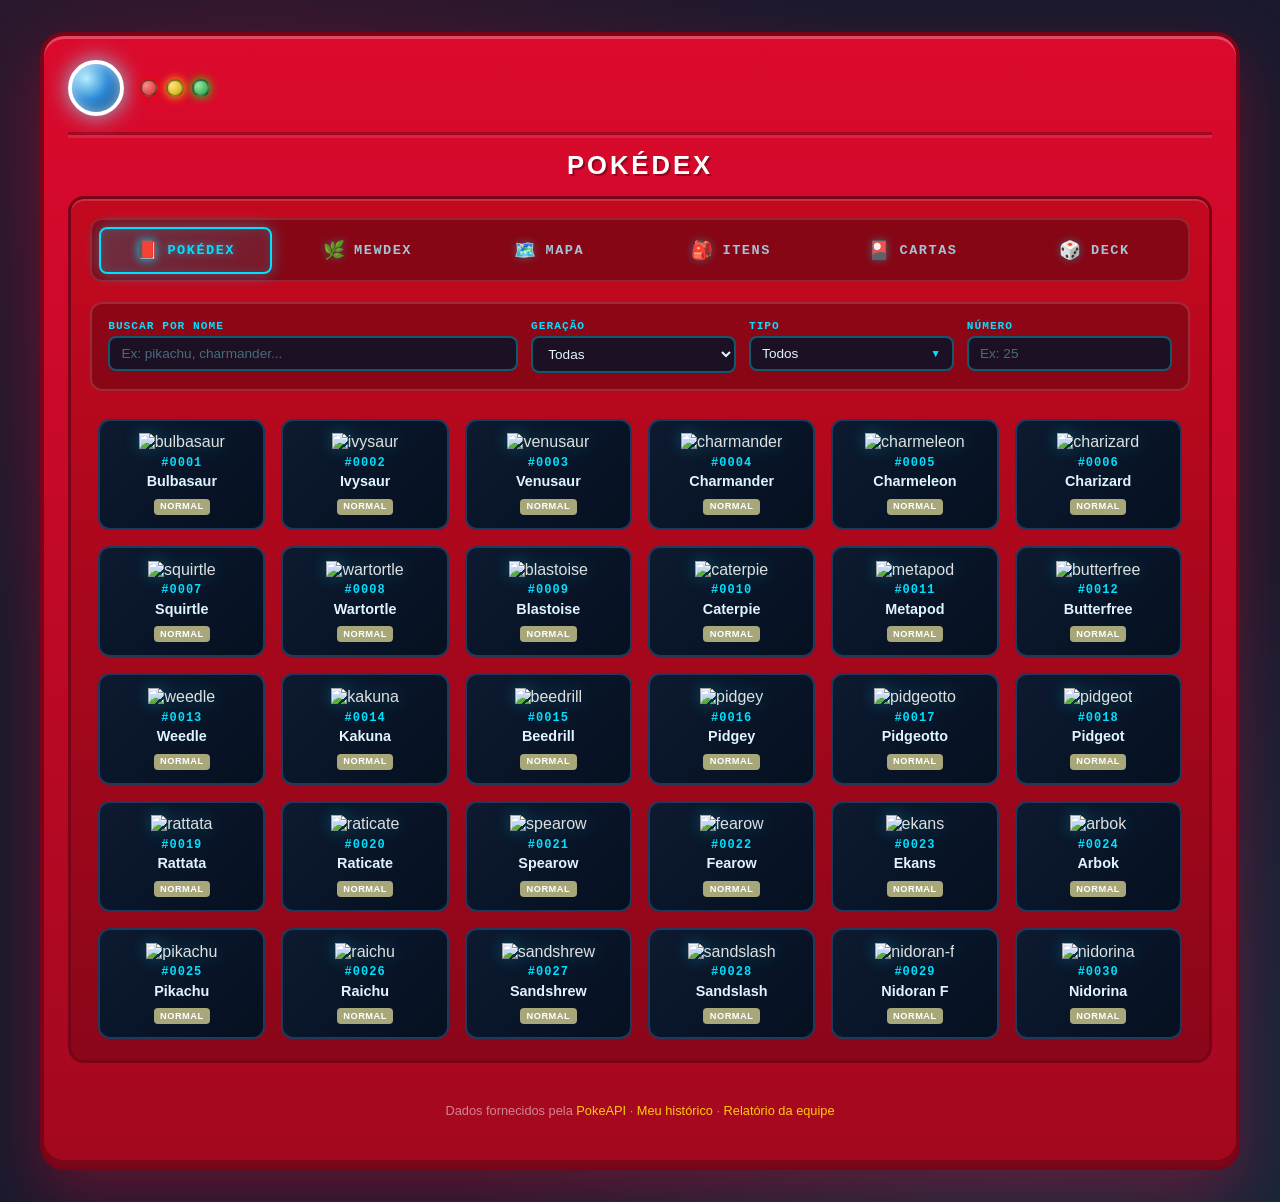
==== Site/index.html @ c0387835 "feat: integra backend e frontend do Projeto MEW - adiciona API para espécies, participantes e quizze" ====
<!DOCTYPE html>
<html lang="pt-BR">
<head>
  <meta charset="UTF-8">
  <meta name="viewport" content="width=device-width, initial-scale=1.0">
  <title>Pokédex — Todas as Gerações</title>
  <link rel="stylesheet" href="style.css">
</head>
<body>
  <div class="pokedex-frame">
    <div class="pokedex-top">
      <div class="light-big"></div>
      <div class="lights-small">
        <span class="light-small red"></span>
        <span class="light-small yellow"></span>
        <span class="light-small green"></span>
      </div>
    </div>

    <h1 class="pokedex-title">Pokédex</h1>

    <div class="pokedex-main">
      <div class="abas">
        <button class="aba ativa" data-aba="pokedex">
          <span class="aba-icone">📕</span>
          <span>Pokédex</span>
        </button>
        <button class="aba" data-aba="mewdex">
          <span class="aba-icone">🌿</span>
          <span>Mewdex</span>
        </button>
        <button class="aba" data-aba="mapa">
          <span class="aba-icone">🗺️</span>
          <span>Mapa</span>
        </button>
        <button class="aba" data-aba="itens">
          <span class="aba-icone">🎒</span>
          <span>Itens</span>
        </button>
        <button class="aba" data-aba="cartas">
          <span class="aba-icone">🎴</span>
          <span>Cartas</span>
        </button>
        <button class="aba" data-aba="deck">
          <span class="aba-icone">🎲</span>
          <span>Deck</span>
        </button>
      </div>

      <div class="painel ativo" id="painel-pokedex">
        <div class="filtros-container">
          <div class="filtro-grupo">
            <label>Buscar por nome</label>
            <input type="text" id="filtro-busca" placeholder="Ex: pikachu, charmander...">
          </div>
          <div class="filtro-grupo">
            <label>Geração</label>
            <select id="filtro-geracao">
              <option value="">Todas</option>
            </select>
          </div>
          <div class="filtro-grupo">
            <label>Tipo</label>
            <select id="filtro-tipo">
              <option value="">Todos</option>
            </select>
          </div>
          <div class="filtro-grupo">
            <label>Número</label>
            <input type="number" id="filtro-numero" placeholder="Ex: 25" min="1" max="1025">
          </div>
        </div>

        <div id="loading" class="loading">Carregando Pokémon...</div>
        <div id="pokemon-grid" class="pokemon-grid"></div>
      </div>

      <div class="painel" id="painel-mewdex">
        <div class="filtros-container mewdex-filtros">
          <div class="filtro-grupo">
            <label>Buscar por nome</label>
            <input type="text" id="filtro-mewdex-busca" placeholder="Ex: tamanduá, jaguatirica, Trichechus...">
          </div>
          <div class="filtro-grupo">
            <label>Classe</label>
            <select id="filtro-mewdex-classe">
              <option value="">Todas</option>
            </select>
          </div>
          <div class="filtro-grupo">
            <label>Status</label>
            <select id="filtro-mewdex-status">
              <option value="">Todos</option>
            </select>
          </div>
          <div class="filtro-grupo">
            <label>Número</label>
            <input type="number" id="filtro-mewdex-numero" placeholder="Ex: 1" min="1">
          </div>
        </div>

        <div id="loading-mewdex" class="loading">Carregando fauna pernambucana...</div>
        <div id="mewdex-grid" class="mewdex-grid"></div>
      </div>

      <div class="painel" id="painel-mapa">
        <div class="mapa-mundi-wrap">
          <h2 class="mapa-mundi-titulo">▸ Mapa do Mundo Pokémon</h2>
          <p class="mapa-mundi-desc">
            Clique em uma região abaixo para ver o mapa ampliado e detalhado.
          </p>
          <div class="mapa-mundi-imagem">
            <img src="mapa-mundo.png" alt="Mapa do mundo Pokémon" class="mapa-mundi-img">
          </div>
        </div>

        <h2 class="regioes-titulo">▸ Regiões</h2>
        <div class="regioes-grid" id="regioes-grid"></div>
      </div>

      <div class="painel" id="painel-itens">
        <div class="filtros-container itens-filtros">
          <div class="filtro-grupo filtro-grupo-largo">
            <label>Buscar item</label>
            <input type="text" id="filtro-item-busca" placeholder="Ex: leftovers, choice band, oran berry...">
          </div>
          <div class="filtro-grupo">
            <label>Ordenar</label>
            <select id="filtro-item-ordem">
              <option value="az">A → Z</option>
              <option value="za">Z → A</option>
            </select>
          </div>
        </div>

        <div id="loading-itens" class="loading">Carregando itens...</div>
        <div id="itens-grid" class="itens-grid"></div>
      </div>

      <div class="painel" id="painel-cartas">
        <div class="filtros-container itens-filtros">
          <div class="filtro-grupo filtro-grupo-largo">
            <label>Buscar carta</label>
            <input type="text" id="filtro-carta-busca" placeholder="Ex: pikachu, charizard, mewtwo...">
          </div>
          <div class="filtro-grupo">
            <label>Filtrar</label>
            <select id="filtro-carta-raridade">
              <option value="todas">Todas as cartas</option>
              <option value="comuns">Apenas comuns</option>
              <option value="lendarias">Apenas lendárias</option>
            </select>
          </div>
        </div>

        <div id="loading-cartas" class="loading">Carregando cartas...</div>
        <div class="cartas-grid" id="cartas-grid"></div>
      </div>

      <div class="painel" id="painel-deck">
        <div class="deck-header">
          <div class="deck-header-titulo">
            <span class="deck-header-icone">🎲</span>
            <div>
              <h2>Construtor de Deck</h2>
              <p class="deck-header-sub">Monte uma equipe de 6 Pokémon para batalhas</p>
            </div>
          </div>
        </div>

        <div class="deck-controles">
          <button id="btn-sortear-deck" class="btn-sortear-deck" type="button">
            <span class="btn-icone">🎲</span>
            <span>Sortear Deck</span>
          </button>
          <button id="btn-limpar-deck" class="btn-limpar-deck" type="button">
            <span class="btn-icone">✕</span>
            <span>Limpar</span>
          </button>
          <button id="btn-rolar-dado" class="btn-rolar-dado" type="button" title="Rolar dados d6">
            <span class="btn-icone">🎲</span>
            <span>Rolar Dado</span>
          </button>

          <div class="filtro-grupo deck-filtro-grupo">
            <label>Geração</label>
            <select id="deck-geracao">
              <option value="">Todas as gerações</option>
            </select>
          </div>

          <div class="deck-controles-info">
            <span class="deck-controles-regra">
              ✓ Só formas base/únicas · Máx. 1 lendário
            </span>
          </div>
        </div>

        <div id="deck-info" class="deck-info"></div>
        <div id="deck-grid" class="deck-grid"></div>
      </div>
    </div>

    <div class="rodape">
      Dados fornecidos pela <a href="https://pokeapi.co/" target="_blank">PokeAPI</a> · <a href="historico.html">Meu histórico</a> · <a href="relatorios.html">Relatório da equipe</a>
    </div>
  </div>

  <div id="modal-regiao-container"></div>
  <div id="modal-item-container"></div>

  <script src="api.js"></script>
  <script src="script.js"></script>
</body>
</html>
---- Site/style.css ----
* { margin: 0; padding: 0; box-sizing: border-box; }

body {
  font-family: 'Segoe UI', Tahoma, Geneva, Verdana, sans-serif;
  background: #1a1a2e;
  background-image:
    radial-gradient(circle at 20% 10%, rgba(220, 10, 45, 0.15), transparent 40%),
    radial-gradient(circle at 80% 90%, rgba(0, 224, 255, 0.1), transparent 40%);
  color: #e0e0e0;
  min-height: 100vh;
  padding: 2rem 1rem;
}

.pokedex-frame {
  max-width: 1200px; margin: 0 auto;
  background: linear-gradient(180deg, #dc0a2d 0%, #a3081f 100%);
  border-radius: 24px; padding: 1.5rem;
  border: 4px solid #7a0417;
  box-shadow: 0 25px 60px rgba(220, 10, 45, 0.35), inset 0 3px 0 rgba(255, 255, 255, 0.25), inset 0 -6px 0 rgba(0, 0, 0, 0.25);
  position: relative;
}

.pokedex-top {
  display: flex; align-items: center; gap: 1rem;
  padding-bottom: 1rem; margin-bottom: 1rem;
  border-bottom: 3px solid rgba(0, 0, 0, 0.25);
  box-shadow: 0 3px 0 rgba(255, 255, 255, 0.1);
}

.light-big {
  width: 56px; height: 56px; border-radius: 50%;
  background: radial-gradient(circle at 30% 30%, #b3f0ff, #2e8bd8 45%, #0a3d6b 100%);
  border: 4px solid #ffffff;
  box-shadow: 0 0 22px rgba(126, 232, 250, 0.85), inset 0 0 12px rgba(255, 255, 255, 0.6);
  flex-shrink: 0;
}

.lights-small { display: flex; gap: 0.5rem; }

.light-small {
  width: 18px; height: 18px; border-radius: 50%;
  border: 2px solid rgba(0, 0, 0, 0.4);
  box-shadow: inset 0 -2px 4px rgba(0, 0, 0, 0.3);
}
.light-small.red    { background: radial-gradient(circle at 30% 30%, #ff8a8a, #c92a2a); box-shadow: 0 0 10px #ff0000; }
.light-small.yellow { background: radial-gradient(circle at 30% 30%, #ffe57a, #c9a500); box-shadow: 0 0 10px #ffcc00; }
.light-small.green  { background: radial-gradient(circle at 30% 30%, #8ff0a3, #2a8f3f); box-shadow: 0 0 10px #00ff00; }

.pokedex-title {
  text-align: center; color: #fff; font-size: 1.6rem;
  letter-spacing: 3px; text-transform: uppercase;
  text-shadow: 2px 2px 0 rgba(0, 0, 0, 0.3);
  margin-bottom: 1rem;
}

.pokedex-main {
  background: linear-gradient(180deg, #c4091f 0%, #8b0619 100%);
  border-radius: 16px; padding: 1.2rem;
  border: 3px solid #7a0417;
  box-shadow: inset 0 2px 0 rgba(255, 255, 255, 0.15);
}

.abas {
  display: flex; gap: 0.5rem; margin-bottom: 1.2rem;
  padding: 0.4rem; background: rgba(0, 0, 0, 0.3);
  border-radius: 12px; border: 2px solid rgba(255, 255, 255, 0.12);
}

.aba {
  flex: 1; display: flex; align-items: center; justify-content: center;
  gap: 0.5rem; padding: 0.7rem 1rem;
  background: transparent; border: 2px solid transparent;
  border-radius: 8px; color: #a0c4d8;
  font-family: 'Courier New', monospace; font-size: 0.85rem;
  font-weight: bold; letter-spacing: 1.5px;
  text-transform: uppercase; cursor: pointer; transition: all 0.25s;
}

.aba:hover { color: #d0f4ff; background: rgba(0, 224, 255, 0.08); }

.aba.ativa {
  background: linear-gradient(135deg, rgba(0, 224, 255, 0.2), rgba(0, 224, 255, 0.08));
  border-color: #00e0ff; color: #00e0ff;
  box-shadow: 0 0 16px rgba(0, 224, 255, 0.4), inset 0 0 12px rgba(0, 224, 255, 0.15);
  text-shadow: 0 0 8px rgba(0, 224, 255, 0.6);
}

.aba-icone { font-size: 1.1rem; filter: drop-shadow(0 0 4px rgba(0, 224, 255, 0.4)); }

.painel { display: none; animation: fadeInPainel 0.3s ease-out; }
.painel.ativo { display: block; }

@keyframes fadeInPainel {
  from { opacity: 0; transform: translateY(6px); }
  to { opacity: 1; transform: translateY(0); }
}

.filtros-container {
  display: grid; grid-template-columns: 2fr 1fr 1fr 1fr;
  gap: 0.8rem; margin-bottom: 1.2rem;
  background: rgba(0, 0, 0, 0.25); padding: 1rem;
  border-radius: 12px; border: 2px solid rgba(255, 255, 255, 0.15);
}

.filtros-container.itens-filtros { grid-template-columns: 2fr 1fr 1fr; }

.filtro-grupo { display: flex; flex-direction: column; gap: 0.3rem; }

.filtro-grupo label {
  font-size: 0.7rem; color: #00e0ff;
  text-transform: uppercase; letter-spacing: 1px;
  font-family: 'Courier New', monospace; font-weight: bold;
}

.filtro-grupo input,
.filtro-grupo select {
  background: rgba(0, 20, 40, 0.8);
  border: 2px solid rgba(0, 224, 255, 0.35);
  color: #e0f4ff; padding: 0.5rem 0.7rem;
  border-radius: 8px; font-size: 0.85rem;
  font-family: inherit; outline: none; transition: all 0.2s;
}

.filtro-grupo input:focus,
.filtro-grupo select:focus {
  border-color: #00e0ff;
  box-shadow: 0 0 12px rgba(0, 224, 255, 0.5);
}

.filtro-grupo input::placeholder { color: #4a6a7a; }
.filtro-grupo select option { background: #0a1628; color: #e0f4ff; }

.screen {
  background: linear-gradient(135deg, #0a1628 0%, #051020 100%);
  border-radius: 12px; border: 4px solid #f0f0f0;
  box-shadow: inset 0 0 40px rgba(0, 0, 0, 0.9), 0 4px 12px rgba(0, 0, 0, 0.4);
  position: relative; overflow: hidden; padding: 1rem;
}

.screen::before {
  content: ''; position: absolute; inset: 0;
  background: repeating-linear-gradient(0deg,
    rgba(0, 255, 200, 0.04) 0px, rgba(0, 255, 200, 0.04) 1px,
    transparent 1px, transparent 3px);
  pointer-events: none; z-index: 1;
}

.pokemon-grid {
  display: grid; grid-template-columns: repeat(auto-fill, minmax(150px, 1fr));
  gap: 1rem; max-height: 70vh; overflow-y: auto; padding: 0.5rem;
}
.pokemon-grid::-webkit-scrollbar { width: 8px; }
.pokemon-grid::-webkit-scrollbar-track { background: rgba(0, 224, 255, 0.05); border-radius: 4px; }
.pokemon-grid::-webkit-scrollbar-thumb { background: rgba(0, 224, 255, 0.4); border-radius: 4px; }
.pokemon-grid::-webkit-scrollbar-thumb:hover { background: rgba(0, 224, 255, 0.6); }

.pokemon-card {
  background: linear-gradient(135deg, #0d1a30 0%, #051020 100%);
  border: 2px solid #1e3a5c; border-radius: 12px;
  padding: 0.8rem 0.5rem; text-align: center; cursor: pointer;
  transition: transform 0.2s, box-shadow 0.2s, border-color 0.2s;
  text-decoration: none; color: inherit; display: block;
  position: relative; overflow: hidden;
}
.pokemon-card:hover {
  transform: translateY(-5px); border-color: #00e0ff;
  box-shadow: 0 0 20px rgba(0, 224, 255, 0.4);
}
.pokemon-card img {
  width: 96px; height: 96px; image-rendering: pixelated;
  object-fit: contain; filter: drop-shadow(0 0 8px rgba(0, 224, 255, 0.3));
}
.pokemon-card .numero {
  font-size: 0.75rem; color: #00e0ff; font-weight: bold;
  font-family: 'Courier New', monospace; letter-spacing: 1px; margin-top: 0.3rem;
}
.pokemon-card .nome {
  text-transform: capitalize; font-weight: 600;
  margin-top: 0.2rem; font-size: 0.9rem; color: #e0f4ff;
}
.pokemon-card .tipo-mini {
  font-size: 0.6rem; padding: 0.1rem 0.4rem;
  border-radius: 4px; display: inline-block; margin-top: 0.3rem;
  text-transform: uppercase; font-weight: bold;
  color: #fff; letter-spacing: 0.5px;
}
.pokemon-card .tipos-mini {
  display: flex; gap: 0.2rem; flex-wrap: wrap;
  justify-content: center; align-items: center;
  margin-top: 0.3rem;
}

.itens-grid {
  display: grid; grid-template-columns: repeat(auto-fill, minmax(120px, 1fr));
  gap: 0.8rem; max-height: 70vh; overflow-y: auto; padding: 0.5rem;
}
.itens-grid::-webkit-scrollbar { width: 8px; }
.itens-grid::-webkit-scrollbar-track { background: rgba(0, 224, 255, 0.05); border-radius: 4px; }
.itens-grid::-webkit-scrollbar-thumb { background: rgba(0, 224, 255, 0.4); border-radius: 4px; }
.itens-grid::-webkit-scrollbar-thumb:hover { background: rgba(0, 224, 255, 0.6); }

.itens-grupo-header {
  grid-column: 1 / -1;
  padding: 0.7rem 0.8rem 0.5rem;
  margin-top: 0.8rem; margin-bottom: 0.2rem;
  font-family: 'Courier New', monospace; font-size: 0.85rem;
  color: #ffcb05; text-transform: uppercase; letter-spacing: 2px;
  font-weight: bold; text-shadow: 0 0 10px rgba(255, 203, 5, 0.5);
  border-bottom: 1px dashed rgba(255, 203, 5, 0.35);
  background: linear-gradient(90deg, rgba(255, 203, 5, 0.08) 0%, transparent 70%);
  border-radius: 6px;
}
.itens-grupo-header:first-child { margin-top: 0; }

.item-card {
  background: linear-gradient(135deg, #0d1a30 0%, #051020 100%);
  border: 2px solid #1e3a5c; border-radius: 10px;
  padding: 0.6rem 0.4rem; text-align: center; cursor: pointer;
  transition: all 0.2s; display: flex; flex-direction: column;
  align-items: center; gap: 0.4rem;
  position: relative; overflow: hidden;
}
.item-card:hover {
  transform: translateY(-4px); border-color: #ffcb05;
  box-shadow: 0 0 18px rgba(255, 203, 5, 0.4);
}

.item-sprite-wrap {
  width: 48px; height: 48px;
  display: flex; align-items: center; justify-content: center;
  position: relative;
}

.item-sprite {
  width: 48px; height: 48px; image-rendering: pixelated;
  object-fit: contain; filter: drop-shadow(0 0 6px rgba(255, 203, 5, 0.3));
}

.item-sprite-fb {
  display: none;
  width: 48px; height: 48px;
  align-items: center; justify-content: center;
  font-size: 1.6rem; opacity: 0.35;
}

.item-nome {
  font-size: 0.7rem; color: #d0f4ff; font-weight: 600;
  line-height: 1.2; text-align: center; word-break: break-word;
  font-family: 'Courier New', monospace;
}

.mapa-mundi-wrap {
  background: rgba(0, 0, 0, 0.25);
  border: 2px solid rgba(0, 224, 255, 0.25);
  border-radius: 12px; padding: 1rem; margin-bottom: 1.5rem;
}

.mapa-mundi-titulo,
.regioes-titulo {
  font-size: 0.9rem; color: #00e0ff;
  text-transform: uppercase; letter-spacing: 2px;
  font-family: 'Courier New', monospace;
  text-shadow: 0 0 8px rgba(0, 224, 255, 0.5);
  border-bottom: 1px dashed rgba(0, 224, 255, 0.3);
  padding-bottom: 0.4rem; margin-bottom: 0.6rem;
}
.regioes-titulo { margin-bottom: 0.8rem; }

.mapa-mundi-desc {
  color: #7a9fb8; font-size: 0.8rem;
  margin-bottom: 0.8rem; font-style: italic;
}

.mapa-mundi-imagem {
  width: 100%; aspect-ratio: 1280 / 860;
  border-radius: 8px; overflow: hidden;
  border: 2px solid rgba(0, 224, 255, 0.35);
  box-shadow: 0 0 24px rgba(0, 224, 255, 0.25), inset 0 0 20px rgba(0, 0, 0, 0.6);
  position: relative; background: #0a1a3a;
}

.mapa-mundi-img {
  display: block; width: 100%; height: 100%;
  object-fit: cover; image-rendering: pixelated;
  filter: saturate(0.95) brightness(1.05);
}

.mapa-hotspots-overlay {
  position: absolute; inset: 0; z-index: 2; pointer-events: none;
}

.mapa-hotspot {
  position: absolute;
  background: rgba(0, 224, 255, 0.02);
  border: 1.5px dashed rgba(0, 224, 255, 0.35);
  border-radius: 8px; cursor: pointer; pointer-events: auto;
  transition: all 0.25s; padding: 0;
  font-family: 'Courier New', monospace;
  color: transparent; display: flex;
  align-items: center; justify-content: center;
  animation: pulsarHotspot 3s ease-in-out infinite;
}

.mapa-hotspot:hover,
.mapa-hotspot:focus {
  background: rgba(0, 224, 255, 0.22);
  border: 2px solid #00e0ff;
  box-shadow: 0 0 22px rgba(0, 224, 255, 0.75), inset 0 0 14px rgba(0, 224, 255, 0.3);
  z-index: 5; outline: none; animation: none;
}

.mapa-hotspot-label {
  display: none; font-size: 0.7rem; font-weight: bold;
  letter-spacing: 1.5px; text-transform: uppercase;
  background: rgba(0, 20, 40, 0.95);
  border: 1px solid #00e0ff; color: #00e0ff;
  padding: 0.2rem 0.55rem; border-radius: 5px;
  white-space: nowrap; position: absolute;
  bottom: calc(100% + 6px); left: 50%; transform: translateX(-50%);
  pointer-events: none;
  text-shadow: 0 0 8px rgba(0, 224, 255, 0.7);
  box-shadow: 0 0 12px rgba(0, 224, 255, 0.4);
}

.mapa-hotspot:hover .mapa-hotspot-label,
.mapa-hotspot:focus .mapa-hotspot-label { display: block; }

@keyframes pulsarHotspot {
  0%, 100% { border-color: rgba(0, 224, 255, 0.25); background: rgba(0, 224, 255, 0.02); }
  50% { border-color: rgba(0, 224, 255, 0.55); background: rgba(0, 224, 255, 0.06); }
}

.regioes-grid {
  display: grid; grid-template-columns: repeat(auto-fill, minmax(200px, 1fr));
  gap: 1rem;
}

.regiao-card {
  background: linear-gradient(135deg, #0d1a30 0%, #051020 100%);
  border: 2px solid #1e3a5c; border-radius: 12px;
  overflow: hidden; cursor: pointer; transition: all 0.25s;
  text-align: center; position: relative;
}
.regiao-card:hover {
  border-color: #ffcb05;
  box-shadow: 0 0 24px rgba(255, 203, 5, 0.4);
  transform: translateY(-4px);
}

.regiao-miniatura {
  width: 100%; height: 120px;
  background-color: #0a1a3a; background-repeat: no-repeat;
  image-rendering: pixelated; position: relative;
  filter: saturate(0.95) brightness(1.05);
  border-bottom: 2px solid rgba(0, 224, 255, 0.2);
  transition: filter 0.25s;
}
.regiao-card:hover .regiao-miniatura { filter: saturate(1.15) brightness(1.15); }

.regiao-miniatura::after {
  content: ''; position: absolute; inset: 0;
  background: linear-gradient(180deg, transparent 0%, transparent 55%, rgba(10, 22, 40, 0.8) 100%);
  pointer-events: none;
}

.regiao-info { padding: 0.8rem 0.6rem; position: relative; }

.regiao-nome {
  font-size: 1.05rem; font-weight: bold; color: #fff;
  letter-spacing: 1px; text-transform: uppercase;
  text-shadow: 0 0 10px rgba(0, 224, 255, 0.5);
  font-family: 'Courier New', monospace;
}

.regiao-geracao {
  color: #ffcb05; font-size: 0.7rem;
  font-family: 'Courier New', monospace;
  letter-spacing: 1.5px; margin-top: 0.25rem;
  text-transform: uppercase;
  text-shadow: 0 0 6px rgba(255, 203, 5, 0.5);
}

.regiao-dex {
  color: #7a9fb8; font-size: 0.68rem;
  margin-top: 0.25rem; font-family: 'Courier New', monospace;
}

.modal-regiao-box {
  background: linear-gradient(135deg, #0a1628 0%, #051020 100%);
  border: 3px solid #00e0ff; border-radius: 16px;
  padding: 1.4rem; max-width: 900px; width: 100%;
  max-height: 92vh; overflow-y: auto;
  box-shadow: 0 0 60px rgba(0, 224, 255, 0.55), inset 0 0 40px rgba(0, 0, 0, 0.7);
  position: relative;
  animation: modalPop 0.35s cubic-bezier(0.2, 0.9, 0.3, 1.2);
}

.modal-regiao-titulo {
  display: flex; align-items: center; gap: 0.8rem;
  margin-bottom: 1rem; padding-bottom: 0.8rem;
  border-bottom: 2px dashed rgba(0, 224, 255, 0.3);
  flex-wrap: wrap;
}

.modal-regiao-titulo h3 {
  color: #00e0ff; font-size: 1.3rem;
  letter-spacing: 2px; text-transform: uppercase;
  font-family: 'Courier New', monospace;
  text-shadow: 0 0 12px rgba(0, 224, 255, 0.6); margin: 0;
}

.modal-regiao-titulo .modal-geracao {
  background: rgba(255, 203, 5, 0.15);
  border: 1px solid rgba(255, 203, 5, 0.4);
  color: #ffcb05; padding: 0.2rem 0.6rem;
  border-radius: 6px; font-size: 0.7rem;
  font-family: 'Courier New', monospace;
  letter-spacing: 1px; font-weight: bold;
}

.modal-regiao-titulo .modal-dex {
  color: #7a9fb8; font-size: 0.75rem;
  font-family: 'Courier New', monospace; letter-spacing: 1px;
}

.modal-regiao-imagem-wrap {
  width: 100%; border-radius: 10px; overflow: hidden;
  border: 2px solid rgba(0, 224, 255, 0.4);
  box-shadow: 0 0 30px rgba(0, 224, 255, 0.3), inset 0 0 30px rgba(0, 0, 0, 0.7);
  margin-bottom: 1rem; background: #0a1a3a; position: relative;
}

.modal-regiao-imagem {
  width: 100%; aspect-ratio: 16 / 10;
  background-image: url('mapa-mundo.png');
  background-repeat: no-repeat; image-rendering: pixelated;
  filter: saturate(1) brightness(1.05);
}

.modal-regiao-acoes {
  display: flex; gap: 0.6rem; flex-wrap: wrap; justify-content: center;
}

.btn-externo {
  display: inline-flex; align-items: center; gap: 0.4rem;
  padding: 0.6rem 1.1rem; border-radius: 10px;
  font-family: 'Courier New', monospace; font-size: 0.78rem;
  font-weight: bold; letter-spacing: 1px; text-transform: uppercase;
  text-decoration: none; cursor: pointer;
  border: 2px solid transparent; transition: all 0.25s;
}

.btn-bulba {
  background: rgba(0, 224, 255, 0.1);
  border-color: rgba(0, 224, 255, 0.5);
  color: #00e0ff;
}
.btn-bulba:hover {
  background: rgba(0, 224, 255, 0.22);
  border-color: #00e0ff;
  box-shadow: 0 0 16px rgba(0, 224, 255, 0.5);
  transform: translateY(-2px);
}

.modal-item-box {
  background: linear-gradient(135deg, #0a1628 0%, #051020 100%);
  border: 3px solid #ffcb05; border-radius: 16px;
  padding: 1.6rem 1.4rem 1.3rem; max-width: 560px; width: 100%;
  max-height: 92vh; overflow-y: auto;
  box-shadow: 0 0 60px rgba(255, 203, 5, 0.5), inset 0 0 40px rgba(0, 0, 0, 0.7);
  position: relative;
  animation: modalPop 0.35s cubic-bezier(0.2, 0.9, 0.3, 1.2);
}

.modal-item-cabecalho {
  display: flex; align-items: center; gap: 1rem;
  margin-bottom: 1rem; padding-bottom: 0.9rem;
  border-bottom: 2px dashed rgba(255, 203, 5, 0.3);
  flex-wrap: wrap;
}

.modal-item-sprite-wrap {
  width: 80px; height: 80px;
  display: flex; align-items: center; justify-content: center;
  background: rgba(0, 224, 255, 0.05);
  border: 2px solid rgba(255, 203, 5, 0.35);
  border-radius: 12px; flex-shrink: 0;
  box-shadow: inset 0 0 20px rgba(0, 0, 0, 0.5);
}

.modal-item-sprite {
  width: 64px; height: 64px; image-rendering: pixelated;
  filter: drop-shadow(0 0 10px rgba(255, 203, 5, 0.5));
}

.modal-item-titulo-info { flex: 1; min-width: 0; }

.modal-item-titulo-info h3 {
  color: #ffcb05; font-size: 1.3rem;
  text-transform: capitalize; font-family: 'Courier New', monospace;
  letter-spacing: 1px; text-shadow: 0 0 12px rgba(255, 203, 5, 0.6);
  margin: 0 0 0.4rem 0;
}

.modal-item-tags { display: flex; gap: 0.4rem; flex-wrap: wrap; }

.modal-item-tag {
  padding: 0.15rem 0.55rem; border-radius: 5px;
  font-size: 0.62rem; font-family: 'Courier New', monospace;
  font-weight: bold; letter-spacing: 1px; text-transform: uppercase;
}

.tag-categoria {
  background: rgba(0, 224, 255, 0.15);
  border: 1px solid rgba(0, 224, 255, 0.5);
  color: #00e0ff;
  text-shadow: 0 0 6px rgba(0, 224, 255, 0.5);
}

.tag-geracao,
.modal-item-tag.tag-grupo {
  background: rgba(255, 203, 5, 0.15);
  border: 1px solid rgba(255, 203, 5, 0.5);
  color: #ffcb05;
  text-shadow: 0 0 6px rgba(255, 203, 5, 0.5);
}

.modal-item-secao {
  margin-bottom: 1rem; padding: 0.8rem 0.9rem;
  background: rgba(0, 224, 255, 0.03);
  border: 1px solid rgba(0, 224, 255, 0.15);
  border-left: 3px solid rgba(255, 203, 5, 0.55);
  border-radius: 8px;
}

.modal-item-secao h4 {
  color: #ffcb05; font-size: 0.78rem;
  text-transform: uppercase; letter-spacing: 1.5px;
  font-family: 'Courier New', monospace;
  margin: 0 0 0.5rem 0;
  display: flex; align-items: center; gap: 0.5rem;
  text-shadow: 0 0 8px rgba(255, 203, 5, 0.4);
}

.modal-item-idioma {
  background: rgba(0, 224, 255, 0.12);
  border: 1px solid rgba(0, 224, 255, 0.35);
  color: #00e0ff; padding: 0.05rem 0.4rem;
  border-radius: 4px; font-size: 0.55rem;
  font-weight: bold; letter-spacing: 1px; margin-left: auto;
}

.modal-item-efeito,
.modal-item-descricao {
  color: #d0f4ff; font-size: 0.85rem; line-height: 1.55; margin: 0;
}
.modal-item-descricao { font-style: italic; }
.modal-item-efeito { border-left: none; }

.desc-indisponivel {
  color: #7a9fb8; text-align: center; font-style: italic;
}

.modal-item-meta {
  display: flex; gap: 0.6rem; flex-wrap: wrap;
}

.modal-item-meta-item {
  flex: 1; min-width: 140px;
  background: rgba(0, 0, 0, 0.25);
  border: 1px solid rgba(255, 203, 5, 0.2);
  border-radius: 8px; padding: 0.55rem 0.75rem;
  display: flex; flex-direction: column; gap: 0.2rem;
}

.meta-label {
  font-size: 0.6rem; color: #7a9fb8;
  text-transform: uppercase; letter-spacing: 1px;
  font-family: 'Courier New', monospace; font-weight: bold;
}

.meta-valor {
  color: #ffcb05; font-size: 0.82rem; font-weight: bold;
  font-family: 'Courier New', monospace;
  text-shadow: 0 0 6px rgba(255, 203, 5, 0.4);
}

.detalhes-layout {
  display: grid; grid-template-columns: 1fr 1.1fr; gap: 1rem;
}

.col-esquerda { display: flex; flex-direction: column; gap: 1rem; }

.screen-imagem {
  display: flex; align-items: center; justify-content: center;
  min-height: 300px; padding: 1.5rem;
  transition: all 0.2s;
}

.screen-imagem:hover {
  border-color: #00e0ff;
  box-shadow: inset 0 0 40px rgba(0, 0, 0, 0.9), 0 0 25px rgba(0, 224, 255, 0.5);
}

.screen-imagem img {
  width: 100%; max-width: 260px; height: auto;
  image-rendering: pixelated;
  filter: drop-shadow(0 0 20px rgba(0, 224, 255, 0.5));
  position: relative; z-index: 2;
  animation: flutuar 3s ease-in-out infinite;
  transition: filter 0.3s, transform 0.3s;
}

.screen-imagem .link-3d {
  display: flex;
  align-items: center;
  justify-content: center;
  width: 100%;
  height: 100%;
  text-decoration: none;
  cursor: pointer;
  position: relative;
  z-index: 2;
}

.screen-imagem .link-3d:hover img {
  filter: drop-shadow(0 0 30px rgba(0, 224, 255, 0.9)) brightness(1.15);
  transform: scale(1.06);
}

.badge-3d {
  position: absolute;
  bottom: 12px;
  left: 50%;
  transform: translateX(-50%) translateY(20px);
  opacity: 0;
  background: linear-gradient(135deg, rgba(0, 224, 255, 0.95), rgba(0, 150, 200, 0.95));
  color: #051020;
  font-family: 'Courier New', monospace;
  font-size: 0.75rem;
  font-weight: bold;
  letter-spacing: 1.5px;
  text-transform: uppercase;
  padding: 0.45rem 1rem;
  border-radius: 20px;
  box-shadow: 0 0 20px rgba(0, 224, 255, 0.8), 0 4px 12px rgba(0, 0, 0, 0.4);
  white-space: nowrap;
  transition: all 0.3s cubic-bezier(0.2, 0.9, 0.3, 1.2);
  pointer-events: none;
  z-index: 5;
}

.screen-imagem:hover .badge-3d {
  opacity: 1;
  transform: translateX(-50%) translateY(0);
}

@keyframes flutuar {
  0%, 100% { transform: translateY(0); }
  50% { transform: translateY(-8px); }
}

.screen-imagem img.shiny-flash {
  animation: flutuar 3s ease-in-out infinite, shinyFlash 0.8s ease-out;
}

@keyframes shinyFlash {
  0% {
    filter: drop-shadow(0 0 20px rgba(0, 224, 255, 0.5)) brightness(2.5) saturate(1.8);
    transform: scale(0.9);
  }
  30% {
    filter: drop-shadow(0 0 40px rgba(255, 235, 59, 1)) drop-shadow(0 0 60px rgba(255, 152, 0, 0.8)) brightness(1.8) saturate(1.5);
    transform: scale(1.1);
  }
  100% {
    filter: drop-shadow(0 0 20px rgba(0, 224, 255, 0.5)) brightness(1) saturate(1);
    transform: scale(1);
  }
}

.som-icone {
  position: absolute; bottom: 12px; right: 16px;
  font-size: 1.6rem; opacity: 0.6; z-index: 5;
  transition: opacity 0.2s, transform 0.2s;
  cursor: pointer;
}

.screen-imagem:hover .som-icone { opacity: 1; transform: scale(1.15); }
.som-icone:hover { transform: scale(1.3); opacity: 1; }

.shiny-btn {
  position: absolute; top: 12px; left: 12px; z-index: 5;
  display: flex; align-items: center; gap: 0.35rem;
  padding: 0.4rem 0.8rem; background: rgba(0, 20, 40, 0.8);
  border: 2px solid rgba(0, 224, 255, 0.35);
  border-radius: 20px; color: #d0f4ff;
  font-family: 'Courier New', monospace; font-size: 0.72rem;
  font-weight: bold; letter-spacing: 1px; text-transform: uppercase;
  cursor: pointer; transition: all 0.25s;
  backdrop-filter: blur(4px);
}

.shiny-btn:hover {
  background: rgba(0, 20, 40, 0.95);
  border-color: #ffcb05; color: #ffcb05;
  box-shadow: 0 0 14px rgba(255, 203, 5, 0.5);
  transform: translateY(-2px);
}

.shiny-btn .shiny-icone { font-size: 0.9rem; transition: transform 0.3s; }
.shiny-btn:hover .shiny-icone { transform: rotate(20deg) scale(1.2); }

.shiny-btn.ativo {
  background: linear-gradient(135deg, rgba(255, 203, 5, 0.25), rgba(255, 152, 0, 0.2));
  border-color: #ffcb05; color: #ffcb05;
  box-shadow: 0 0 14px rgba(255, 203, 5, 0.7), inset 0 0 10px rgba(255, 203, 5, 0.25);
  animation: pulsarShiny 1.6s ease-in-out infinite;
}

.shiny-btn.ativo .shiny-icone { animation: girarEstrela 2s linear infinite; }

@keyframes pulsarShiny {
  0%, 100% { box-shadow: 0 0 14px rgba(255, 203, 5, 0.7), inset 0 0 10px rgba(255, 203, 5, 0.25); }
  50% { box-shadow: 0 0 22px rgba(255, 203, 5, 1), 0 0 36px rgba(255, 152, 0, 0.6), inset 0 0 14px rgba(255, 203, 5, 0.4); }
}

@keyframes girarEstrela {
  0% { transform: rotate(0deg); }
  100% { transform: rotate(360deg); }
}

.screen-identidade { padding: 1rem; text-align: center; }

.screen-identidade .numero-grande {
  color: #00e0ff; font-family: 'Courier New', monospace;
  font-size: 1.1rem; letter-spacing: 2px;
  text-shadow: 0 0 10px rgba(0, 224, 255, 0.7);
}

.screen-identidade h2 {
  font-size: 1.8rem; text-transform: capitalize; color: #fff;
  margin-top: 0.3rem; text-shadow: 0 0 12px rgba(0, 224, 255, 0.5);
}

.regiao-info {
  color: #ffcb05; font-family: 'Courier New', monospace;
  font-size: 0.8rem; letter-spacing: 1px; margin-top: 0.4rem;
  text-shadow: 0 0 6px rgba(255, 203, 5, 0.5);
  text-transform: uppercase;
}

.col-direita { display: flex; flex-direction: column; gap: 1rem; }
.info-bloco { padding: 1rem; }

.info-bloco h3 {
  font-size: 0.85rem; color: #00e0ff;
  text-transform: uppercase; letter-spacing: 2px;
  margin-bottom: 0.8rem; font-family: 'Courier New', monospace;
  border-bottom: 1px dashed rgba(0, 224, 255, 0.3);
  padding-bottom: 0.4rem; position: relative; z-index: 1;
}

.mov-count {
  color: #7a9fb8; font-size: 0.72rem;
  font-weight: normal; letter-spacing: 0.5px;
  text-transform: none; font-family: 'Courier New', monospace;
}

.tipos {
  display: flex; gap: 0.5rem; flex-wrap: wrap;
  justify-content: center; margin-top: 0.6rem;
}

.tipo {
  padding: 0.35rem 1rem; border-radius: 20px;
  font-size: 0.8rem; font-weight: bold;
  text-transform: uppercase; color: #fff;
  letter-spacing: 1px; box-shadow: 0 2px 6px rgba(0, 0, 0, 0.4);
}

.tipo-normal    { background: #A8A77A; }
.tipo-fire      { background: #EE8130; }
.tipo-water     { background: #6390F0; }
.tipo-electric  { background: #F7D02C; color: #333; }
.tipo-grass     { background: #7AC74C; }
.tipo-ice       { background: #96D9D6; color: #333; }
.tipo-fighting  { background: #C22E28; }
.tipo-poison    { background: #A33EA1; }
.tipo-ground    { background: #E2BF65; color: #333; }
.tipo-flying    { background: #A98FF3; }
.tipo-psychic   { background: #F95587; }
.tipo-bug       { background: #A6B91A; }
.tipo-rock      { background: #B6A136; }
.tipo-ghost     { background: #735797; }
.tipo-dragon    { background: #6F35FC; }
.tipo-dark      { background: #705746; }
.tipo-steel     { background: #B7B7CE; color: #333; }
.tipo-fairy     { background: #D685AD; }

.fisico {
  display: grid; grid-template-columns: 1fr 1fr;
  gap: 0.8rem; position: relative; z-index: 1;
}

.fisico .item {
  background: rgba(0, 224, 255, 0.05);
  border: 1px solid rgba(0, 224, 255, 0.2);
  border-radius: 8px; padding: 0.7rem; text-align: center;
}

.fisico .label {
  font-size: 0.7rem; color: #7a9fb8;
  text-transform: uppercase; letter-spacing: 1px;
}

.fisico .valor {
  font-size: 1.3rem; font-weight: bold; color: #fff;
  margin-top: 0.2rem; font-family: 'Courier New', monospace;
  text-shadow: 0 0 8px rgba(0, 224, 255, 0.5);
}

.habilidades ul {
  list-style: none; display: flex; gap: 0.5rem;
  flex-wrap: wrap; position: relative; z-index: 1;
}

.habilidades li {
  background: rgba(0, 224, 255, 0.1);
  border: 1px solid rgba(0, 224, 255, 0.35);
  color: #d0f4ff; padding: 0.4rem 0.9rem;
  border-radius: 8px; text-transform: capitalize;
  font-size: 0.85rem; cursor: pointer; transition: all 0.2s;
  user-select: none;
}

.habilidades li:hover {
  background: rgba(0, 224, 255, 0.22);
  border-color: #00e0ff;
  box-shadow: 0 0 14px rgba(0, 224, 255, 0.5);
  transform: translateY(-2px);
}

.habilidades li::after { content: ' ⓘ'; margin-left: 0.3rem; opacity: 0.6; font-size: 0.75rem; }

.stat-row {
  display: grid; grid-template-columns: 90px 1fr 40px;
  align-items: center; gap: 0.6rem; margin-bottom: 0.6rem;
  position: relative; z-index: 1;
}

.stat-name {
  font-size: 0.72rem; text-transform: uppercase;
  color: #7a9fb8; letter-spacing: 1px;
  font-family: 'Courier New', monospace;
}

.stat-bar-bg {
  height: 8px; background: rgba(0, 224, 255, 0.1);
  border-radius: 8px; overflow: hidden;
  border: 1px solid rgba(0, 224, 255, 0.15);
}

.stat-bar {
  height: 100%; border-radius: 8px;
  background: linear-gradient(90deg, #00e0ff, #7ee8fa);
  box-shadow: 0 0 10px rgba(0, 224, 255, 0.7);
  transition: width 0.8s ease;
}

.stat-valor {
  font-weight: bold; font-size: 0.85rem;
  color: #00e0ff; font-family: 'Courier New', monospace;
  text-align: right; text-shadow: 0 0 6px rgba(0, 224, 255, 0.6);
}

.voltar {
  display: inline-block; color: #fff; text-decoration: none;
  font-weight: bold; font-size: 0.9rem;
  padding: 0.4rem 1rem; background: rgba(0, 0, 0, 0.25);
  border-radius: 20px; border: 2px solid rgba(255, 255, 255, 0.3);
  transition: all 0.2s; margin-left: auto;
}
.voltar:hover { background: rgba(0, 0, 0, 0.4); border-color: #fff; }

.moves-list {
  max-height: 300px; overflow-y: auto;
  padding-right: 0.4rem; position: relative; z-index: 1;
}

.moves-list::-webkit-scrollbar { width: 6px; }
.moves-list::-webkit-scrollbar-track { background: rgba(0, 224, 255, 0.05); border-radius: 3px; }
.moves-list::-webkit-scrollbar-thumb { background: rgba(0, 224, 255, 0.35); border-radius: 3px; }
.moves-list::-webkit-scrollbar-thumb:hover { background: rgba(0, 224, 255, 0.6); }

.move-row {
  display: grid; grid-template-columns: 48px 76px 1fr;
  gap: 0.5rem; align-items: center;
  padding: 0.45rem 0.3rem;
  border-bottom: 1px solid rgba(0, 224, 255, 0.1);
  font-size: 0.78rem; transition: background 0.2s;
}
.move-row:hover { background: rgba(0, 224, 255, 0.08); border-radius: 6px; }
.move-row:last-child { border-bottom: none; }

.move-level {
  font-family: 'Courier New', monospace;
  color: #00e0ff; font-weight: bold; font-size: 0.72rem;
  text-align: center; text-shadow: 0 0 6px rgba(0, 224, 255, 0.5);
}

.move-level-tm { color: #c77dff; text-shadow: 0 0 6px rgba(199, 125, 255, 0.6); font-size: 0.68rem; }
.move-level-tutor { color: #ffa94d; text-shadow: 0 0 6px rgba(255, 169, 77, 0.6); font-size: 0.62rem; }
.move-level-egg { color: #ffa4c4; text-shadow: 0 0 6px rgba(255, 164, 196, 0.6); font-size: 0.62rem; }

.move-tipo {
  padding: 0.1rem 0.35rem !important;
  font-size: 0.6rem !important; text-align: center;
  letter-spacing: 0.5px !important; border-radius: 5px !important;
}

.move-name {
  text-transform: capitalize; color: #d0f4ff;
  font-size: 0.82rem; margin-bottom: 0.15rem;
}

.move-stats {
  display: block; grid-column: 3;
  font-family: 'Courier New', monospace;
  font-size: 0.65rem; color: #7a9fb8; margin-top: -0.15rem;
}

.sem-movimentos {
  color: #7a9fb8; font-size: 0.8rem;
  font-style: italic; text-align: center;
  padding: 1rem; position: relative; z-index: 1;
}

.mapa-kanto { position: relative; z-index: 1; }

.mapa-titulo {
  font-size: 0.85rem; color: #00e0ff;
  text-transform: uppercase; letter-spacing: 2px;
  margin-bottom: 0.8rem; font-family: 'Courier New', monospace;
  text-shadow: 0 0 8px rgba(0, 224, 255, 0.5);
  border-bottom: 1px dashed rgba(0, 224, 255, 0.3);
  padding-bottom: 0.4rem;
}

.mapa-imagem {
  position: relative; width: 100%; aspect-ratio: 14 / 10;
  background: #0a1a3a;
  border: 2px solid rgba(0, 224, 255, 0.25);
  border-radius: 8px; overflow: hidden; margin-bottom: 0.6rem;
}

.mapa-foto-crop {
  position: absolute; inset: 0; width: 100%; height: 100%;
  image-rendering: pixelated;
  filter: saturate(0.9) brightness(1.05); z-index: 1;
}

.mapa-destaques-container {
  position: absolute; inset: 0; z-index: 2; pointer-events: none;
}

.mapa-destaque {
  position: absolute;
  background: rgba(255, 203, 5, 0.35);
  border: 2px solid rgba(255, 203, 5, 0.9);
  border-radius: 6px;
  box-shadow: 0 0 10px rgba(255, 203, 5, 0.7), inset 0 0 8px rgba(255, 203, 5, 0.3);
  animation: pulsarDestaque 2s ease-in-out infinite;
}

@keyframes pulsarDestaque {
  0%, 100% {
    background: rgba(255, 203, 5, 0.3);
    border-color: rgba(255, 203, 5, 0.8);
    box-shadow: 0 0 8px rgba(255, 203, 5, 0.6), inset 0 0 6px rgba(255, 203, 5, 0.25);
  }
  50% {
    background: rgba(255, 203, 5, 0.5);
    border-color: rgba(255, 203, 5, 1);
    box-shadow: 0 0 16px rgba(255, 203, 5, 1), inset 0 0 12px rgba(255, 203, 5, 0.5);
  }
}

.mapa-marcador {
  position: absolute; width: 14px; height: 14px;
  border-radius: 50%;
  background: radial-gradient(circle, #ffcb05, #ff9800);
  border: 2px solid #1a1a1a;
  transform: translate(-50%, -50%);
  box-shadow: 0 0 10px rgba(255, 203, 5, 0.95), 0 0 18px rgba(255, 152, 0, 0.5);
  z-index: 4;
  animation: pulsarMarcador 1.8s ease-in-out infinite;
}

.mapa-label {
  position: absolute; top: 50%; left: calc(100% + 4px);
  transform: translateY(-50%);
  background: rgba(0, 0, 0, 0.85);
  border: 1px solid #ffcb05; color: #ffcb05;
  font-size: 0.55rem; font-family: 'Courier New', monospace;
  font-weight: bold; padding: 0.1rem 0.3rem;
  border-radius: 3px; white-space: nowrap;
  letter-spacing: 0.5px; pointer-events: none;
  box-shadow: 0 0 6px rgba(255, 203, 5, 0.4); line-height: 1;
}

@keyframes pulsarMarcador {
  0%, 100% {
    transform: translate(-50%, -50%) scale(1);
    box-shadow: 0 0 10px rgba(255, 203, 5, 0.95), 0 0 18px rgba(255, 152, 0, 0.5);
  }
  50% {
    transform: translate(-50%, -50%) scale(1.35);
    box-shadow: 0 0 18px rgba(255, 203, 5, 1), 0 0 30px rgba(255, 152, 0, 0.8);
  }
}

.mapa-rotas {
  display: flex; gap: 0.4rem; flex-wrap: wrap;
  justify-content: center; max-height: 90px;
  overflow-y: auto; margin-bottom: 0.8rem;
}

.mapa-rotas::-webkit-scrollbar { width: 4px; }
.mapa-rotas::-webkit-scrollbar-thumb { background: rgba(0, 224, 255, 0.35); border-radius: 2px; }

.rota-tag {
  background: rgba(255, 203, 5, 0.12);
  border: 1px solid rgba(255, 203, 5, 0.4);
  color: #ffe066; padding: 0.2rem 0.6rem;
  border-radius: 6px; font-size: 0.68rem;
  font-family: 'Courier New', monospace;
  text-transform: uppercase; letter-spacing: 0.5px;
  white-space: nowrap;
}

.sem-rota {
  color: #7a9fb8; font-size: 0.78rem;
  font-style: italic; text-align: center;
  width: 100%; padding: 0.5rem;
}

.pokedex-descricao {
  margin-top: 0.4rem; padding: 1rem;
  background: linear-gradient(135deg, rgba(0, 224, 255, 0.05), rgba(255, 203, 5, 0.03));
  border: 1px solid rgba(0, 224, 255, 0.25);
  border-radius: 8px; position: relative; z-index: 1;
}

.pokedex-descricao-titulo {
  display: flex; align-items: center; flex-wrap: wrap;
  gap: 0.5rem; font-size: 0.78rem; color: #ffcb05;
  text-transform: uppercase; letter-spacing: 2px;
  font-family: 'Courier New', monospace; font-weight: bold;
  margin-bottom: 0.8rem; padding-bottom: 0.5rem;
  border-bottom: 1px dashed rgba(255, 203, 5, 0.3);
  text-shadow: 0 0 8px rgba(255, 203, 5, 0.4);
}

.pokedex-descricao-titulo .desc-icone { font-size: 1rem; }

.pokedex-descricao-titulo .desc-contador {
  background: rgba(0, 224, 255, 0.12);
  border: 1px solid rgba(0, 224, 255, 0.35);
  color: #00e0ff; padding: 0.1rem 0.5rem;
  border-radius: 10px; font-size: 0.62rem;
  letter-spacing: 1px;
  text-shadow: 0 0 6px rgba(0, 224, 255, 0.5);
}

.pokedex-descricao-titulo .desc-info {
  margin-left: auto; font-size: 0.65rem;
  color: #7a9fb8; letter-spacing: 1px;
  text-transform: none; font-weight: normal;
}

.desc-genero { color: #00e0ff; }

.desc-geracoes-lista {
  display: flex; flex-direction: column;
  gap: 0.7rem; position: relative; z-index: 1;
}

.desc-geracao-bloco {
  background: rgba(0, 224, 255, 0.03);
  border: 1px solid rgba(0, 224, 255, 0.18);
  border-left: 3px solid rgba(255, 203, 5, 0.55);
  border-radius: 8px; padding: 0.7rem 0.9rem;
  transition: all 0.2s;
}

.desc-geracao-bloco:hover {
  background: rgba(0, 224, 255, 0.06);
  border-left-color: #ffcb05;
  box-shadow: 0 0 12px rgba(255, 203, 5, 0.15);
}

.desc-geracao-cabecalho {
  display: flex; align-items: center;
  justify-content: space-between; gap: 0.5rem;
  margin-bottom: 0.5rem; padding-bottom: 0.4rem;
  border-bottom: 1px dashed rgba(0, 224, 255, 0.15);
  flex-wrap: wrap;
}

.desc-geracao-tags { display: flex; align-items: center; gap: 0.4rem; flex-wrap: wrap; }

.desc-geracao-tag {
  background: rgba(255, 203, 5, 0.15);
  border: 1px solid rgba(255, 203, 5, 0.5);
  color: #ffcb05; padding: 0.15rem 0.55rem;
  border-radius: 5px; font-size: 0.62rem;
  font-family: 'Courier New', monospace;
  font-weight: bold; letter-spacing: 1px;
  text-transform: uppercase;
  text-shadow: 0 0 6px rgba(255, 203, 5, 0.4);
}

.desc-geracao-regiao {
  color: #d0f4ff; font-size: 0.72rem;
  font-family: 'Courier New', monospace;
  letter-spacing: 1px; text-transform: uppercase; font-weight: bold;
}

.desc-geracao-meta { display: flex; align-items: center; gap: 0.4rem; }

.desc-geracao-versao {
  color: #7a9fb8; font-size: 0.6rem;
  font-family: 'Courier New', monospace;
  letter-spacing: 0.5px; font-style: italic;
}

.desc-geracao-idioma {
  background: rgba(0, 224, 255, 0.1);
  border: 1px solid rgba(0, 224, 255, 0.3);
  color: #00e0ff; padding: 0.1rem 0.4rem;
  border-radius: 4px; font-size: 0.55rem;
  font-family: 'Courier New', monospace;
  font-weight: bold; letter-spacing: 1px;
}

.pokedex-descricao-texto {
  color: #d0f4ff; font-size: 0.85rem;
  line-height: 1.55; font-style: italic;
  text-align: justify; position: relative;
  z-index: 1; margin: 0;
}

.desc-indisponivel {
  color: #7a9fb8; font-style: italic;
  text-align: center; padding: 0.5rem;
}

.modal-overlay {
  position: fixed; inset: 0;
  background: rgba(0, 0, 0, 0.75);
  backdrop-filter: blur(5px);
  display: flex; align-items: center; justify-content: center;
  z-index: 1000; padding: 1rem;
  animation: fadeInModal 0.2s ease-out;
}

@keyframes fadeInModal {
  from { opacity: 0; }
  to   { opacity: 1; }
}

.modal-box {
  background: linear-gradient(135deg, #0a1628 0%, #051020 100%);
  border: 3px solid #00e0ff; border-radius: 16px;
  padding: 1.6rem 1.4rem 1.3rem; max-width: 440px; width: 100%;
  box-shadow: 0 0 40px rgba(0, 224, 255, 0.5), inset 0 0 30px rgba(0, 0, 0, 0.6);
  position: relative;
  animation: modalPop 0.3s cubic-bezier(0.2, 0.9, 0.3, 1.2);
}

.modal-box::before {
  content: ''; position: absolute; inset: 0;
  background: repeating-linear-gradient(0deg,
    rgba(0, 255, 200, 0.04) 0px, rgba(0, 255, 200, 0.04) 1px,
    transparent 1px, transparent 3px);
  border-radius: 14px; pointer-events: none;
}

@keyframes modalPop {
  from { transform: scale(0.8); opacity: 0; }
  to   { transform: scale(1);   opacity: 1; }
}

.modal-box h4 {
  color: #00e0ff; font-size: 1.15rem;
  text-transform: capitalize; margin-bottom: 0.9rem;
  padding-bottom: 0.6rem;
  font-family: 'Courier New', monospace;
  letter-spacing: 1px;
  text-shadow: 0 0 12px rgba(0, 224, 255, 0.6);
  border-bottom: 1px dashed rgba(0, 224, 255, 0.3);
  position: relative; z-index: 1;
}

.modal-box p {
  color: #d0f4ff; line-height: 1.55;
  font-size: 0.95rem; position: relative; z-index: 1;
}

.modal-close {
  position: absolute; top: 0.7rem; right: 0.7rem;
  background: rgba(0, 224, 255, 0.15);
  border: 1px solid rgba(0, 224, 255, 0.5);
  color: #00e0ff; width: 30px; height: 30px;
  border-radius: 50%; cursor: pointer;
  font-size: 0.9rem; line-height: 1;
  display: flex; align-items: center; justify-content: center;
  transition: all 0.25s; z-index: 5;
}

.modal-close:hover {
  background: rgba(0, 224, 255, 0.35);
  border-color: #00e0ff;
  transform: rotate(90deg);
  box-shadow: 0 0 14px rgba(0, 224, 255, 0.7);
}

.loading {
  text-align: center; padding: 3rem;
  font-size: 1.1rem; color: #00e0ff;
  font-family: 'Courier New', monospace;
  letter-spacing: 2px;
  text-shadow: 0 0 10px rgba(0, 224, 255, 0.6);
}

.rodape {
  text-align: center; padding: 1.5rem;
  color: rgba(255, 255, 255, 0.5);
  font-size: 0.8rem; margin-top: 1rem;
}

.rodape a { color: #ffcb05; text-decoration: none; }

.cartas-grid {
  display: grid;
  grid-template-columns: repeat(auto-fill, minmax(340px, 1fr));
  gap: 1.2rem; max-height: 78vh;
  overflow-y: auto; padding: 0.5rem;
}
.cartas-grid::-webkit-scrollbar { width: 8px; }
.cartas-grid::-webkit-scrollbar-track { background: rgba(0, 224, 255, 0.05); border-radius: 4px; }
.cartas-grid::-webkit-scrollbar-thumb { background: rgba(0, 224, 255, 0.4); border-radius: 4px; }
.cartas-grid::-webkit-scrollbar-thumb:hover { background: rgba(0, 224, 255, 0.6); }

.carta-pokemon {
  background: linear-gradient(160deg, #0d1a30 0%, #051020 100%);
  border: 2px solid #1e3a5c; border-radius: 14px;
  padding: 0.8rem; position: relative; overflow: hidden;
  box-shadow: 0 4px 18px rgba(0, 0, 0, 0.5), inset 0 0 40px rgba(0, 0, 0, 0.4);
  transition: transform 0.25s, box-shadow 0.25s, border-color 0.25s;
}

.carta-pokemon::before {
  content: ''; position: absolute; inset: 0;
  background: repeating-linear-gradient(0deg,
    rgba(0, 255, 200, 0.03) 0px, rgba(0, 255, 200, 0.03) 1px,
    transparent 1px, transparent 3px);
  pointer-events: none; z-index: 1;
}

.carta-pokemon:hover {
  transform: translateY(-4px);
  border-color: #00e0ff;
  box-shadow: 0 0 26px rgba(0, 224, 255, 0.45), inset 0 0 40px rgba(0, 0, 0, 0.4);
}

.carta-pokemon.carta-lendaria {
  border-color: #ffcb05;
  background: linear-gradient(160deg, #1a1408 0%, #0a0a14 100%);
}
.carta-pokemon.carta-lendaria:hover {
  box-shadow: 0 0 30px rgba(255, 203, 5, 0.55), inset 0 0 40px rgba(0, 0, 0, 0.5);
  border-color: #ffd94a;
}
.carta-pokemon.carta-lendaria::after {
  content: ''; position: absolute; inset: 0;
  background: radial-gradient(circle at 50% 0%, rgba(255, 203, 5, 0.12), transparent 60%);
  pointer-events: none;
}

.carta-cabecalho {
  display: flex; justify-content: space-between; align-items: center;
  margin-bottom: 0.6rem; position: relative; z-index: 2;
}
.carta-numero {
  font-family: 'Courier New', monospace; font-size: 0.75rem;
  font-weight: bold; letter-spacing: 2px; color: #00e0ff;
  text-shadow: 0 0 8px rgba(0, 224, 255, 0.6);
}
.carta-dado {
  display: inline-flex; align-items: center; gap: 0.35rem;
  background: rgba(0, 224, 255, 0.12);
  border: 1px solid rgba(0, 224, 255, 0.4);
  color: #d0f4ff; padding: 0.2rem 0.55rem;
  border-radius: 20px;
  font-family: 'Courier New', monospace;
  font-size: 0.7rem; font-weight: bold;
  letter-spacing: 1px; text-transform: uppercase;
}
.carta-dado-lendario {
  background: rgba(255, 203, 5, 0.15);
  border-color: rgba(255, 203, 5, 0.55);
  color: #ffcb05;
  box-shadow: 0 0 12px rgba(255, 203, 5, 0.4);
}
.carta-dado-icone { font-size: 0.75rem; }

.carta-imagem-wrap {
  position: relative; z-index: 2;
  display: flex; align-items: center; justify-content: center;
  background: radial-gradient(circle at 50% 55%, rgba(0, 224, 255, 0.12), transparent 70%);
  border-radius: 10px; padding: 0.6rem; margin-bottom: 0.6rem;
  min-height: 150px;
}
.carta-imagem {
  width: 100%; max-width: 160px; height: auto;
  image-rendering: pixelated;
  filter: drop-shadow(0 0 16px rgba(0, 224, 255, 0.5));
  animation: flutuar 3.4s ease-in-out infinite;
}
.carta-pokemon.carta-lendaria .carta-imagem {
  filter: drop-shadow(0 0 22px rgba(255, 203, 5, 0.75));
}
.carta-badge-lendario {
  position: absolute; top: 8px; right: 8px;
  background: linear-gradient(135deg, #ffcb05, #ff9800);
  color: #1a1408; font-family: 'Courier New', monospace;
  font-size: 0.6rem; font-weight: bold; letter-spacing: 1.5px;
  padding: 0.18rem 0.5rem; border-radius: 4px;
  box-shadow: 0 0 12px rgba(255, 203, 5, 0.8);
}

.carta-identidade {
  text-align: center; position: relative; z-index: 2;
  margin-bottom: 0.7rem;
}
.carta-nome {
  font-size: 1.15rem; text-transform: capitalize; color: #fff;
  text-shadow: 0 0 12px rgba(0, 224, 255, 0.5);
  margin-bottom: 0.4rem; letter-spacing: 0.5px;
}
.carta-tipos { display: flex; gap: 0.35rem; flex-wrap: wrap; justify-content: center; }

.carta-secao {
  position: relative; z-index: 2;
  background: rgba(0, 0, 0, 0.28);
  border: 1px solid rgba(0, 224, 255, 0.15);
  border-radius: 8px; padding: 0.55rem 0.65rem;
  margin-bottom: 0.5rem;
}
.carta-secao:last-child { margin-bottom: 0; }
.carta-secao-titulo {
  font-family: 'Courier New', monospace; font-size: 0.68rem;
  text-transform: uppercase; letter-spacing: 2px;
  color: #00e0ff; text-shadow: 0 0 8px rgba(0, 224, 255, 0.5);
  margin-bottom: 0.45rem; padding-bottom: 0.3rem;
  border-bottom: 1px dashed rgba(0, 224, 255, 0.25);
  display: flex; justify-content: space-between; align-items: center;
}
.carta-stat-escala {
  font-size: 0.6rem; color: #7a9fb8;
  background: rgba(0, 224, 255, 0.08);
  border: 1px solid rgba(0, 224, 255, 0.2);
  padding: 0.05rem 0.4rem; border-radius: 8px;
  letter-spacing: 1px; text-shadow: none;
}

.carta-stats { display: flex; flex-direction: column; gap: 0.28rem; }
.carta-stat {
  display: grid; grid-template-columns: 32px 1fr 32px;
  gap: 0.4rem; align-items: center;
}
.carta-stat-label {
  font-family: 'Courier New', monospace; font-size: 0.62rem;
  color: #7a9fb8; text-transform: uppercase; letter-spacing: 1px;
}
.carta-stat-bar {
  height: 6px; background: rgba(0, 224, 255, 0.1);
  border-radius: 4px; overflow: hidden;
  border: 1px solid rgba(0, 224, 255, 0.15);
}
.carta-stat-bar > div {
  height: 100%;
  background: linear-gradient(90deg, #00e0ff, #7ee8fa);
  box-shadow: 0 0 6px rgba(0, 224, 255, 0.6);
  transition: width 0.6s ease;
}
.carta-pokemon.carta-lendaria .carta-stat-bar > div {
  background: linear-gradient(90deg, #ffcb05, #ff9800);
  box-shadow: 0 0 6px rgba(255, 203, 5, 0.7);
}
.carta-stat-valor {
  font-family: 'Courier New', monospace; font-size: 0.72rem;
  color: #d0f4ff; font-weight: bold; text-align: right;
}

.carta-movimentos { display: flex; flex-direction: column; gap: 0.45rem; }

.carta-mov {
  background: rgba(0, 224, 255, 0.03);
  border: 1px solid rgba(0, 224, 255, 0.15);
  border-left: 3px solid rgba(0, 224, 255, 0.55);
  border-radius: 6px;
  padding: 0.4rem 0.5rem;
  transition: all 0.2s;
}
.carta-mov:hover {
  background: rgba(0, 224, 255, 0.08);
  border-left-color: #00e0ff;
  box-shadow: 0 0 10px rgba(0, 224, 255, 0.2);
}

.carta-mov-topo {
  display: flex; align-items: center; gap: 0.35rem;
  margin-bottom: 0.25rem; flex-wrap: wrap;
}

.carta-mov-nv {
  font-family: 'Courier New', monospace; font-size: 0.58rem;
  color: #00e0ff; font-weight: bold;
  background: rgba(0, 224, 255, 0.08);
  border: 1px solid rgba(0, 224, 255, 0.3);
  padding: 0.05rem 0.3rem; border-radius: 3px;
  letter-spacing: 0.5px;
  min-width: 30px; text-align: center;
}

.carta-mov-tipo {
  font-size: 0.55rem !important;
  padding: 0.05rem 0.3rem !important;
  border-radius: 4px !important;
  letter-spacing: 0.5px !important;
}

.carta-mov-nome {
  font-size: 0.78rem; color: #e0f4ff;
  font-weight: 600; letter-spacing: 0.3px;
  text-transform: none;
}

.carta-mov-linha2 {
  display: flex; align-items: center;
  gap: 0.5rem; flex-wrap: wrap;
  font-family: 'Courier New', monospace;
  font-size: 0.65rem;
}

.carta-mov-dano {
  color: #ff6b6b; font-weight: bold;
  background: rgba(255, 107, 107, 0.1);
  border: 1px solid rgba(255, 107, 107, 0.35);
  padding: 0.05rem 0.35rem; border-radius: 4px;
  letter-spacing: 0.5px;
}

.carta-mov-custo {
  color: #ffcb05; font-weight: bold;
  letter-spacing: 1px;
  text-shadow: 0 0 4px rgba(255, 203, 5, 0.5);
}

.carta-mov-precisao {
  color: #7ee8fa;
  letter-spacing: 0.3px;
}

.carta-mov-classe {
  color: #c084fc;
  text-transform: uppercase;
  letter-spacing: 1px;
  font-size: 0.6rem;
  margin-left: auto;
  background: rgba(168, 85, 247, 0.1);
  border: 1px solid rgba(168, 85, 247, 0.3);
  padding: 0.05rem 0.35rem; border-radius: 4px;
}

.carta-mov-efeito {
  font-size: 0.65rem;
  color: #a8b8d0;
  line-height: 1.4;
  font-style: italic;
  margin: 0.3rem 0 0 0;
  padding-top: 0.25rem;
  border-top: 1px dashed rgba(0, 224, 255, 0.12);
}

.carta-efet { display: flex; flex-direction: column; gap: 0.35rem; }
.carta-efet-linha {
  display: grid; grid-template-columns: 52px 1fr;
  gap: 0.4rem; align-items: start;
}
.carta-efet-label {
  font-family: 'Courier New', monospace; font-size: 0.6rem;
  color: #7a9fb8; text-transform: uppercase;
  letter-spacing: 1px; padding-top: 0.15rem;
}
.carta-efet-tags { display: flex; flex-wrap: wrap; gap: 0.22rem; }
.carta-efet-tipo {
  font-size: 0.55rem !important;
  padding: 0.08rem 0.35rem !important;
  border-radius: 4px !important;
  letter-spacing: 0.3px !important;
}
.carta-efet-tipo b { font-weight: 800; opacity: 0.9; margin-left: 0.15rem; }
.carta-efet-nenhum {
  color: #4a6a7a; font-size: 0.7rem; font-style: italic;
}

.carta-secao-evo { margin-bottom: 0; }
.carta-evo-cadeia {
  display: flex; align-items: center; flex-wrap: wrap;
  gap: 0.3rem; justify-content: center;
}
.carta-evo-item {
  font-size: 0.72rem; font-weight: bold;
  padding: 0.2rem 0.5rem; border-radius: 6px;
  text-transform: capitalize;
  font-family: 'Courier New', monospace;
}
.carta-evo-item.anterior {
  background: rgba(122, 159, 184, 0.15);
  border: 1px solid rgba(122, 159, 184, 0.4);
  color: #a0b8c8;
}
.carta-evo-item.atual {
  background: rgba(0, 224, 255, 0.15);
  border: 1px solid rgba(0, 224, 255, 0.6);
  color: #00e0ff;
  box-shadow: 0 0 12px rgba(0, 224, 255, 0.4);
  text-shadow: 0 0 6px rgba(0, 224, 255, 0.6);
}
.carta-evo-item.proximo {
  background: rgba(255, 203, 5, 0.12);
  border: 1px solid rgba(255, 203, 5, 0.5);
  color: #ffcb05;
}
.carta-evo-seta { color: #7a9fb8; font-size: 0.85rem; font-weight: bold; }
.carta-evo-sem { color: #4a6a7a; font-size: 0.72rem; font-style: italic; }

.carta-secao-hab {
  background: linear-gradient(135deg, rgba(168, 85, 247, 0.06), rgba(0, 0, 0, 0.28));
  border-color: rgba(168, 85, 247, 0.25);
}
.carta-secao-hab .carta-secao-titulo {
  color: #c084fc;
  text-shadow: 0 0 8px rgba(168, 85, 247, 0.6);
  border-bottom-color: rgba(168, 85, 247, 0.3);
}

.carta-hab-contador {
  font-size: 0.6rem;
  color: #c084fc;
  background: rgba(168, 85, 247, 0.12);
  border: 1px solid rgba(168, 85, 247, 0.35);
  padding: 0.05rem 0.45rem;
  border-radius: 8px;
  letter-spacing: 1px;
  text-shadow: none;
  font-weight: bold;
}

.carta-habilidades {
  display: flex;
  flex-direction: column;
  gap: 0.4rem;
}

.carta-hab {
  background: rgba(168, 85, 247, 0.05);
  border: 1px solid rgba(168, 85, 247, 0.2);
  border-left: 3px solid rgba(168, 85, 247, 0.7);
  border-radius: 6px;
  padding: 0.45rem 0.6rem;
  transition: all 0.2s;
}

.carta-hab:hover {
  background: rgba(168, 85, 247, 0.12);
  border-left-color: #c084fc;
  box-shadow: 0 0 10px rgba(168, 85, 247, 0.25);
}

.carta-hab-homebrew {
  border-left-color: rgba(255, 203, 5, 0.85);
  background: linear-gradient(135deg, rgba(168, 85, 247, 0.05), rgba(255, 203, 5, 0.04));
}
.carta-hab-homebrew:hover {
  border-left-color: #ffcb05;
  box-shadow: 0 0 10px rgba(255, 203, 5, 0.35);
}

.carta-hab-cabecalho {
  display: flex;
  align-items: center;
  gap: 0.4rem;
  margin-bottom: 0.3rem;
  flex-wrap: wrap;
}

.carta-hab-icone {
  color: #c084fc;
  font-size: 0.7rem;
  text-shadow: 0 0 6px rgba(192, 132, 252, 0.8);
  line-height: 1;
}

.carta-hab-homebrew .carta-hab-icone {
  color: #ffcb05;
  text-shadow: 0 0 6px rgba(255, 203, 5, 0.8);
}

.carta-hab-nome {
  font-family: 'Courier New', monospace;
  font-size: 0.78rem;
  font-weight: bold;
  color: #e9d5ff;
  text-transform: capitalize;
  letter-spacing: 0.5px;
  text-shadow: 0 0 6px rgba(168, 85, 247, 0.4);
}

.carta-hab-homebrew .carta-hab-nome {
  color: #ffe7a1;
  text-shadow: 0 0 6px rgba(255, 203, 5, 0.5);
}

.carta-hab-oculta {
  background: rgba(255, 203, 5, 0.15);
  border: 1px solid rgba(255, 203, 5, 0.45);
  color: #ffcb05;
  font-family: 'Courier New', monospace;
  font-size: 0.5rem;
  font-weight: bold;
  letter-spacing: 1px;
  padding: 0.05rem 0.4rem;
  border-radius: 3px;
  margin-left: auto;
  text-shadow: 0 0 6px rgba(255, 203, 5, 0.5);
}

.carta-hab-desc {
  font-size: 0.68rem;
  color: #c8d0e8;
  line-height: 1.45;
  font-style: italic;
  margin: 0;
}

.deck-header {
  display: flex;
  align-items: center;
  gap: 1rem;
  padding: 1.2rem 1.4rem;
  margin-bottom: 1.2rem;
  background: linear-gradient(135deg, rgba(0, 224, 255, 0.08), rgba(255, 203, 5, 0.05));
  border: 2px solid rgba(0, 224, 255, 0.25);
  border-radius: 14px;
  position: relative;
  overflow: hidden;
}
.deck-header::before {
  content: '';
  position: absolute;
  inset: 0;
  background: repeating-linear-gradient(
    45deg,
    rgba(0, 224, 255, 0.02) 0px,
    rgba(0, 224, 255, 0.02) 10px,
    transparent 10px,
    transparent 20px
  );
  pointer-events: none;
}
.deck-header-titulo {
  display: flex;
  align-items: center;
  gap: 0.9rem;
  position: relative;
  z-index: 1;
}
.deck-header-icone {
  font-size: 2.2rem;
  filter: drop-shadow(0 0 12px rgba(0, 224, 255, 0.6));
  animation: deckDadoFlutuar 3s ease-in-out infinite;
}
@keyframes deckDadoFlutuar {
  0%, 100% { transform: translateY(0) rotate(-5deg); }
  50%      { transform: translateY(-5px) rotate(5deg); }
}
.deck-header h2 {
  font-family: 'Courier New', monospace;
  font-size: 1.3rem;
  letter-spacing: 2px;
  text-transform: uppercase;
  color: #00e0ff;
  text-shadow: 0 0 14px rgba(0, 224, 255, 0.6);
  margin: 0;
}
.deck-header-sub {
  font-size: 0.78rem;
  color: #7a9fb8;
  margin: 0.2rem 0 0 0;
  font-style: italic;
  letter-spacing: 0.5px;
}
.deck-controles {
  display: flex;
  flex-wrap: wrap;
  gap: 0.7rem;
  align-items: flex-end;
  padding: 1rem 1.2rem;
  margin-bottom: 1.2rem;
  background: rgba(0, 0, 0, 0.3);
  border: 2px solid rgba(0, 224, 255, 0.18);
  border-radius: 12px;
}
.btn-sortear-deck,
.btn-limpar-deck,
.btn-rolar-dado {
  display: inline-flex;
  align-items: center;
  justify-content: center;
  gap: 0.5rem;
  padding: 0.7rem 1.2rem;
  border-radius: 10px;
  font-family: 'Courier New', monospace;
  font-size: 0.82rem;
  font-weight: bold;
  letter-spacing: 1.5px;
  text-transform: uppercase;
  cursor: pointer;
  transition: all 0.25s cubic-bezier(0.2, 0.9, 0.3, 1.2);
  border: 2px solid transparent;
  position: relative;
  overflow: hidden;
}
.btn-icone {
  font-size: 1rem;
  line-height: 1;
}
.btn-sortear-deck {
  background: linear-gradient(135deg, rgba(0, 224, 255, 0.25), rgba(0, 224, 255, 0.1));
  border-color: #00e0ff;
  color: #d0f4ff;
  box-shadow: 0 0 18px rgba(0, 224, 255, 0.35), inset 0 0 12px rgba(0, 224, 255, 0.15);
  text-shadow: 0 0 8px rgba(0, 224, 255, 0.5);
}
.btn-sortear-deck:hover:not(:disabled) {
  background: linear-gradient(135deg, rgba(0, 224, 255, 0.4), rgba(0, 224, 255, 0.2));
  box-shadow: 0 0 28px rgba(0, 224, 255, 0.6), inset 0 0 16px rgba(0, 224, 255, 0.25);
  transform: translateY(-2px);
}
.btn-sortear-deck:disabled {
  opacity: 0.55;
  cursor: not-allowed;
  filter: grayscale(0.4);
}
.btn-sortear-deck .btn-icone {
  animation: girarDado 2s linear infinite;
}
@keyframes girarDado {
  0%   { transform: rotate(0deg); }
  100% { transform: rotate(360deg); }
}
.btn-sortear-deck:disabled .btn-icone { animation: none; }
.btn-limpar-deck {
  background: rgba(239, 83, 80, 0.12);
  border-color: rgba(239, 83, 80, 0.55);
  color: #ff8a8a;
}
.btn-limpar-deck:hover {
  background: rgba(239, 83, 80, 0.25);
  border-color: #ef5350;
  box-shadow: 0 0 18px rgba(239, 83, 80, 0.5);
  transform: translateY(-2px);
}
.deck-filtro-grupo {
  min-width: 180px;
  margin-left: auto;
}
.deck-controles-info {
  display: flex;
  align-items: center;
}
.deck-controles-regra {
  font-family: 'Courier New', monospace;
  font-size: 0.65rem;
  letter-spacing: 1px;
  color: #7a9fb8;
  padding: 0.4rem 0.7rem;
  background: rgba(0, 224, 255, 0.05);
  border: 1px dashed rgba(0, 224, 255, 0.25);
  border-radius: 8px;
  text-transform: uppercase;
}
.deck-info {
  display: flex;
  flex-wrap: wrap;
  gap: 0.5rem;
  margin-bottom: 1rem;
  min-height: 2.2rem;
  align-items: center;
}
.deck-info-tag {
  display: inline-flex;
  align-items: center;
  gap: 0.3rem;
  padding: 0.3rem 0.75rem;
  background: linear-gradient(135deg, rgba(0, 224, 255, 0.12), rgba(0, 224, 255, 0.04));
  border: 1px solid rgba(0, 224, 255, 0.4);
  border-radius: 20px;
  font-family: 'Courier New', monospace;
  font-size: 0.7rem;
  font-weight: bold;
  letter-spacing: 1px;
  color: #00e0ff;
  text-transform: uppercase;
  text-shadow: 0 0 6px rgba(0, 224, 255, 0.5);
  animation: deckInfoEntrar 0.4s ease-out;
}
@keyframes deckInfoEntrar {
  from { opacity: 0; transform: translateY(-8px); }
  to   { opacity: 1; transform: translateY(0); }
}
.deck-info-tag:nth-child(2) {
  background: linear-gradient(135deg, rgba(255, 203, 5, 0.12), rgba(255, 203, 5, 0.04));
  border-color: rgba(255, 203, 5, 0.5);
  color: #ffcb05;
  text-shadow: 0 0 6px rgba(255, 203, 5, 0.5);
}
.deck-info-dica {
  font-family: 'Courier New', monospace;
  font-size: 0.65rem;
  color: #7a9fb8;
  letter-spacing: 1px;
  font-style: italic;
  margin-left: auto;
}
.deck-info-vazio {
  font-family: 'Courier New', monospace;
  font-size: 0.8rem;
  color: #7a9fb8;
  letter-spacing: 1px;
  text-align: center;
  padding: 1rem;
  width: 100%;
  background: rgba(0, 224, 255, 0.03);
  border: 1px dashed rgba(0, 224, 255, 0.2);
  border-radius: 10px;
}
.deck-info-vazio b {
  color: #00e0ff;
  text-shadow: 0 0 8px rgba(0, 224, 255, 0.5);
}
.deck-grid {
  display: grid;
  grid-template-columns: repeat(auto-fill, minmax(200px, 1fr));
  gap: 1rem;
  padding: 0.5rem;
  max-height: 72vh;
  overflow-y: auto;
}
.deck-grid::-webkit-scrollbar { width: 8px; }
.deck-grid::-webkit-scrollbar-track { background: rgba(0, 224, 255, 0.05); border-radius: 4px; }
.deck-grid::-webkit-scrollbar-thumb { background: rgba(0, 224, 255, 0.4); border-radius: 4px; }
.deck-grid::-webkit-scrollbar-thumb:hover { background: rgba(0, 224, 255, 0.6); }

.deck-card {
  position: relative;
  background: linear-gradient(160deg, #0d1a30 0%, #051020 100%);
  border: 2px solid #1e3a5c;
  border-radius: 14px;
  padding: 0.9rem 0.7rem 0.7rem;
  cursor: pointer;
  transition: all 0.3s cubic-bezier(0.2, 0.9, 0.3, 1.2);
  overflow: hidden;
  display: flex;
  flex-direction: column;
  align-items: center;
  gap: 0.4rem;
  animation: deckCardEntrar 0.5s cubic-bezier(0.2, 0.9, 0.3, 1.2) backwards;
}
@keyframes deckCardEntrar {
  from { opacity: 0; transform: scale(0.8) translateY(20px); }
  to   { opacity: 1; transform: scale(1) translateY(0); }
}
.deck-card::before {
  content: '';
  position: absolute;
  inset: 0;
  background: radial-gradient(circle at 50% 0%, rgba(0, 224, 255, 0.08), transparent 70%);
  opacity: 0;
  transition: opacity 0.3s;
  pointer-events: none;
}
.deck-card:hover {
  transform: translateY(-6px) scale(1.02);
  border-color: #00e0ff;
  box-shadow:
    0 12px 30px rgba(0, 0, 0, 0.6),
    0 0 28px rgba(0, 224, 255, 0.45),
    inset 0 0 30px rgba(0, 224, 255, 0.08);
}
.deck-card:hover::before { opacity: 1; }
.deck-card-lendario {
  border-color: rgba(255, 203, 5, 0.5);
  background: linear-gradient(160deg, #1a1408 0%, #0a0a14 100%);
}
.deck-card-lendario::before {
  background: radial-gradient(circle at 50% 0%, rgba(255, 203, 5, 0.15), transparent 70%);
}
.deck-card-lendario:hover {
  border-color: #ffcb05;
  box-shadow:
    0 12px 30px rgba(0, 0, 0, 0.6),
    0 0 32px rgba(255, 203, 5, 0.55),
    inset 0 0 30px rgba(255, 203, 5, 0.1);
}
.deck-card-posicao {
  position: absolute;
  top: 0.5rem;
  left: 0.5rem;
  z-index: 3;
  width: 26px;
  height: 26px;
  display: flex;
  align-items: center;
  justify-content: center;
  background: linear-gradient(135deg, #00e0ff, #0090b8);
  color: #051020;
  font-family: 'Courier New', monospace;
  font-size: 0.72rem;
  font-weight: bold;
  border-radius: 50%;
  box-shadow: 0 0 12px rgba(0, 224, 255, 0.7);
  letter-spacing: 0;
}
.deck-card-lendario .deck-card-posicao {
  background: linear-gradient(135deg, #ffcb05, #ff9800);
  box-shadow: 0 0 12px rgba(255, 203, 5, 0.8);
}
.deck-card-estrela {
  position: absolute;
  top: 0.5rem;
  right: 0.5rem;
  z-index: 3;
  font-size: 1.1rem;
  color: #ffcb05;
  filter: drop-shadow(0 0 8px rgba(255, 203, 5, 0.9));
  animation: estrelaPulsar 1.8s ease-in-out infinite;
}
@keyframes estrelaPulsar {
  0%, 100% { transform: scale(1) rotate(0deg); opacity: 1; }
  50%      { transform: scale(1.2) rotate(15deg); opacity: 0.85; }
}
.deck-card-imagem-wrap {
  position: relative;
  z-index: 2;
  display: flex;
  align-items: center;
  justify-content: center;
  width: 100%;
  min-height: 90px;
  padding: 0.3rem;
  background: radial-gradient(circle at 50% 55%, rgba(0, 224, 255, 0.1), transparent 70%);
  border-radius: 10px;
}
.deck-card-lendario .deck-card-imagem-wrap {
  background: radial-gradient(circle at 50% 55%, rgba(255, 203, 5, 0.12), transparent 70%);
}
.deck-card-imagem {
  width: 100%;
  max-width: 96px;
  height: auto;
  image-rendering: pixelated;
  filter: drop-shadow(0 0 12px rgba(0, 224, 255, 0.45));
  transition: transform 0.3s, filter 0.3s;
}
.deck-card:hover .deck-card-imagem {
  transform: scale(1.1) translateY(-4px);
  filter: drop-shadow(0 0 20px rgba(0, 224, 255, 0.7));
}
.deck-card-lendario .deck-card-imagem {
  filter: drop-shadow(0 0 16px rgba(255, 203, 5, 0.6));
}
.deck-card-lendario:hover .deck-card-imagem {
  filter: drop-shadow(0 0 26px rgba(255, 203, 5, 0.85));
}
.deck-card-nome {
  position: relative;
  z-index: 2;
  font-family: 'Segoe UI', sans-serif;
  font-size: 0.9rem;
  font-weight: bold;
  color: #e0f4ff;
  text-transform: capitalize;
  text-align: center;
  letter-spacing: 0.3px;
  text-shadow: 0 0 8px rgba(0, 224, 255, 0.4);
  line-height: 1.2;
  width: 100%;
}
.deck-card-lendario .deck-card-nome {
  color: #ffe7a1;
  text-shadow: 0 0 8px rgba(255, 203, 5, 0.5);
}
.deck-card-tipos {
  position: relative;
  z-index: 2;
  display: flex;
  gap: 0.25rem;
  flex-wrap: wrap;
  justify-content: center;
}
.deck-card-tipo {
  font-size: 0.52rem !important;
  padding: 0.1rem 0.4rem !important;
  border-radius: 4px !important;
  letter-spacing: 0.5px !important;
  font-weight: bold;
}
.deck-card-stats {
  position: relative;
  z-index: 2;
  display: grid;
  grid-template-columns: repeat(3, 1fr);
  gap: 0.25rem;
  width: 100%;
  margin-top: 0.2rem;
  padding: 0.4rem;
  background: rgba(0, 0, 0, 0.3);
  border: 1px solid rgba(0, 224, 255, 0.15);
  border-radius: 8px;
}
.deck-card-lendario .deck-card-stats {
  border-color: rgba(255, 203, 5, 0.25);
  background: rgba(0, 0, 0, 0.4);
}
.deck-card-stat {
  display: flex;
  flex-direction: column;
  align-items: center;
  gap: 0.05rem;
}
.deck-card-stat-label {
  font-family: 'Courier New', monospace;
  font-size: 0.52rem;
  color: #7a9fb8;
  text-transform: uppercase;
  letter-spacing: 0.5px;
  font-weight: bold;
}
.deck-card-stat-valor {
  font-family: 'Courier New', monospace;
  font-size: 0.78rem;
  font-weight: bold;
  color: #d0f4ff;
  text-shadow: 0 0 6px rgba(0, 224, 255, 0.4);
}
.deck-card-stat-valor.hp {
  color: #4ade80;
  text-shadow: 0 0 6px rgba(74, 222, 128, 0.6);
}
.deck-card-lendario .deck-card-stat-valor {
  color: #ffe7a1;
  text-shadow: 0 0 6px rgba(255, 203, 5, 0.4);
}
.deck-card-lendario .deck-card-stat-valor.hp {
  color: #ffcb05;
  text-shadow: 0 0 8px rgba(255, 203, 5, 0.6);
}
.deck-card-dado {
  position: relative;
  z-index: 2;
  font-family: 'Courier New', monospace;
  font-size: 0.6rem;
  color: #7a9fb8;
  letter-spacing: 1px;
  padding: 0.15rem 0.5rem;
  background: rgba(0, 0, 0, 0.3);
  border: 1px solid rgba(0, 224, 255, 0.2);
  border-radius: 6px;
  text-transform: uppercase;
  font-weight: bold;
}
.deck-card-lendario .deck-card-dado {
  color: #ffcb05;
  border-color: rgba(255, 203, 5, 0.35);
  background: rgba(255, 203, 5, 0.08);
  text-shadow: 0 0 6px rgba(255, 203, 5, 0.5);
}
.deck-card-ver {
  position: relative;
  z-index: 2;
  margin-top: 0.2rem;
  width: 100%;
  text-align: center;
  font-family: 'Courier New', monospace;
  font-size: 0.58rem;
  font-weight: bold;
  letter-spacing: 1.5px;
  text-transform: uppercase;
  color: #00e0ff;
  padding: 0.35rem 0.5rem;
  background: rgba(0, 224, 255, 0.06);
  border: 1px solid rgba(0, 224, 255, 0.3);
  border-radius: 6px;
  text-shadow: 0 0 5px rgba(0, 224, 255, 0.5);
  transition: all 0.25s;
}
.deck-card:hover .deck-card-ver {
  background: rgba(0, 224, 255, 0.2);
  border-color: #00e0ff;
  box-shadow: 0 0 14px rgba(0, 224, 255, 0.5);
  color: #fff;
  letter-spacing: 2px;
}
.deck-card-lendario .deck-card-ver {
  color: #ffcb05;
  background: rgba(255, 203, 5, 0.06);
  border-color: rgba(255, 203, 5, 0.35);
  text-shadow: 0 0 5px rgba(255, 203, 5, 0.5);
}
.deck-card-lendario:hover .deck-card-ver {
  background: rgba(255, 203, 5, 0.2);
  border-color: #ffcb05;
  box-shadow: 0 0 14px rgba(255, 203, 5, 0.6);
  color: #fff;
}
.modal-carta-deck-box {
  background: linear-gradient(135deg, #0a1628 0%, #051020 100%);
  border: 3px solid #00e0ff;
  border-radius: 16px;
  padding: 1.2rem;
  max-width: 640px;
  width: 100%;
  max-height: 94vh;
  overflow-y: auto;
  box-shadow:
    0 0 60px rgba(0, 224, 255, 0.55),
    inset 0 0 40px rgba(0, 0, 0, 0.7);
  position: relative;
  animation: modalPop 0.35s cubic-bezier(0.2, 0.9, 0.3, 1.2);
}
.modal-carta-deck-box .carta-pokemon {
  border: none;
  background: transparent;
  box-shadow: none;
  padding: 0;
  transform: none !important;
  animation: none !important;
}
.modal-carta-deck-box .carta-pokemon:hover {
  transform: none !important;
  border: none;
  box-shadow: none;
}
.modal-carta-deck-rodape {
  margin-top: 0.8rem;
  padding-top: 0.8rem;
  border-top: 1px dashed rgba(0, 224, 255, 0.25);
  text-align: center;
}

.btn-rolar-dado {
  display: inline-flex; align-items: center; justify-content: center;
  gap: 0.5rem; padding: 0.75rem 1.3rem;
  background: linear-gradient(135deg, rgba(255, 203, 5, 0.25), rgba(255, 152, 0, 0.1));
  border: 2px solid #ffcb05;
  color: #ffcb05; border-radius: 10px;
  font-family: 'Courier New', monospace;
  font-size: 0.9rem; font-weight: bold;
  letter-spacing: 2px; text-transform: uppercase;
  cursor: pointer; transition: all 0.25s;
  box-shadow: 0 0 18px rgba(255, 203, 5, 0.35), inset 0 0 12px rgba(255, 203, 5, 0.15);
  text-shadow: 0 0 8px rgba(255, 203, 5, 0.5);
}
.btn-rolar-dado:hover {
  background: linear-gradient(135deg, rgba(255, 203, 5, 0.4), rgba(255, 152, 0, 0.2));
  box-shadow: 0 0 28px rgba(255, 203, 5, 0.6), inset 0 0 16px rgba(255, 203, 5, 0.25);
  transform: translateY(-2px);
}
.modal-dado-box {
  background: linear-gradient(135deg, #0a1628 0%, #051020 100%);
  border: 3px solid #ffcb05;
  border-radius: 16px;
  padding: 1.8rem 1.4rem;
  max-width: 480px;
  width: 100%;
  box-shadow: 0 0 60px rgba(255, 203, 5, 0.5), inset 0 0 40px rgba(0, 0, 0, 0.7);
  position: relative;
  animation: modalPop 0.35s cubic-bezier(0.2, 0.9, 0.3, 1.2);
  text-align: center;
}
.modal-dado-titulo {
  color: #ffcb05;
  font-size: 1rem;
  text-transform: uppercase;
  letter-spacing: 3px;
  font-family: 'Courier New', monospace;
  margin: 0 0 1.2rem 0;
  padding-bottom: 0.6rem;
  border-bottom: 2px dashed rgba(255, 203, 5, 0.35);
  text-shadow: 0 0 12px rgba(255, 203, 5, 0.6);
}
.dado-opcoes {
  display: flex; gap: 0.8rem; justify-content: center;
  margin-bottom: 1rem;
}
.dado-btn {
  flex: 1; max-width: 160px;
  display: flex; flex-direction: column; align-items: center; gap: 0.3rem;
  padding: 0.9rem 0.6rem;
  background: rgba(0, 224, 255, 0.05);
  border: 2px solid rgba(0, 224, 255, 0.35);
  border-radius: 10px;
  color: #d0f4ff;
  font-family: 'Courier New', monospace;
  font-weight: bold;
  cursor: pointer;
  transition: all 0.25s;
  letter-spacing: 1px;
}
.dado-btn:hover, .dado-btn.ativo {
  background: rgba(0, 224, 255, 0.15);
  border-color: #00e0ff;
  box-shadow: 0 0 16px rgba(0, 224, 255, 0.5);
  transform: translateY(-2px);
}
.dado-btn.ativo {
  border-color: #ffcb05;
  background: rgba(255, 203, 5, 0.12);
  box-shadow: 0 0 16px rgba(255, 203, 5, 0.5);
}
.dado-btn-icone { font-size: 1.5rem; line-height: 1; }
.dado-btn-label {
  font-size: 0.7rem; text-transform: uppercase; letter-spacing: 1.5px;
}
.dado-btn-sub {
  font-size: 0.55rem; color: #7a9fb8; letter-spacing: 0.5px;
}
.dado-resultado-wrap {
  margin-top: 1rem;
  padding: 1.2rem;
  background: radial-gradient(circle, rgba(255, 203, 5, 0.08), transparent 70%);
  border-radius: 12px;
  border: 1px solid rgba(255, 203, 5, 0.3);
  min-height: 150px;
  display: flex; flex-direction: column;
  align-items: center; justify-content: center;
  gap: 0.5rem;
}
.dado-resultado {
  font-family: 'Courier New', monospace;
  font-size: 5rem; font-weight: bold;
  color: #ffcb05;
  text-shadow: 0 0 24px rgba(255, 203, 5, 0.9), 0 0 48px rgba(255, 152, 0, 0.5);
  line-height: 1;
  min-height: 6rem;
  display: flex; align-items: center; justify-content: center;
}
.dado-resultado.rolar {
  animation: dadoShake 0.5s ease-out;
}
@keyframes dadoShake {
  0% { transform: rotate(0deg) scale(0.8); opacity: 0.5; }
  20% { transform: rotate(-15deg) scale(1.1); }
  40% { transform: rotate(20deg) scale(0.95); }
  60% { transform: rotate(-10deg) scale(1.05); }
  80% { transform: rotate(5deg) scale(0.98); }
  100% { transform: rotate(0deg) scale(1); opacity: 1; }
}
.dado-detalhe {
  font-family: 'Courier New', monospace;
  font-size: 0.72rem;
  color: #7a9fb8;
  letter-spacing: 1px;
}
.dado-botao-rolar {
  display: inline-flex; align-items: center; justify-content: center;
  gap: 0.4rem;
  padding: 0.7rem 1.6rem;
  margin-top: 0.6rem;
  background: linear-gradient(135deg, rgba(0, 224, 255, 0.2), rgba(0, 224, 255, 0.08));
  border: 2px solid #00e0ff;
  color: #d0f4ff;
  border-radius: 10px;
  font-family: 'Courier New', monospace;
  font-size: 0.85rem; font-weight: bold;
  letter-spacing: 2px; text-transform: uppercase;
  cursor: pointer; transition: all 0.25s;
  box-shadow: 0 0 16px rgba(0, 224, 255, 0.3);
}
.dado-botao-rolar:hover {
  background: linear-gradient(135deg, rgba(0, 224, 255, 0.35), rgba(0, 224, 255, 0.15));
  box-shadow: 0 0 24px rgba(0, 224, 255, 0.6);
  transform: translateY(-2px);
}
.dado-historico {
  margin-top: 0.8rem;
  display: flex; gap: 0.35rem; flex-wrap: wrap; justify-content: center;
  min-height: 1.5rem;
}
.dado-historico-item {
  font-family: 'Courier New', monospace;
  font-size: 0.7rem;
  padding: 0.15rem 0.5rem;
  background: rgba(0, 224, 255, 0.1);
  border: 1px solid rgba(0, 224, 255, 0.3);
  border-radius: 5px;
  color: #d0f4ff;
}
.dado-historico-item.critico {
  background: rgba(255, 203, 5, 0.2);
  border-color: #ffcb05;
  color: #ffcb05;
  font-weight: bold;
  box-shadow: 0 0 8px rgba(255, 203, 5, 0.6);
}
.dado-historico-item.falha {
  background: rgba(239, 83, 80, 0.15);
  border-color: rgba(239, 83, 80, 0.5);
  color: #ef5350;
}

.trad-status {
  display: inline-flex; align-items: center; gap: 0.35rem;
  font-size: 0.6rem; padding: 0.1rem 0.45rem;
  border-radius: 4px; letter-spacing: 0.5px;
  font-family: 'Courier New', monospace;
  margin-top: 0.35rem;
}
.trad-status.trad-ok {
  background: rgba(76, 175, 80, 0.15);
  border: 1px solid rgba(76, 175, 80, 0.5);
  color: #81c784;
}
.trad-status.trad-loading {
  background: rgba(255, 203, 5, 0.12);
  border: 1px solid rgba(255, 203, 5, 0.4);
  color: #ffcb05;
}
.trad-status.trad-fail {
  background: rgba(239, 83, 80, 0.15);
  border: 1px solid rgba(239, 83, 80, 0.5);
  color: #ef5350;
  cursor: help;
}
.trad-aviso {
  display: flex; align-items: center; gap: 0.5rem;
  margin-top: 0.5rem; padding: 0.45rem 0.65rem;
  background: rgba(239, 83, 80, 0.08);
  border: 1px solid rgba(239, 83, 80, 0.3);
  border-left: 3px solid #ef5350;
  border-radius: 6px;
  font-family: 'Courier New', monospace;
  font-size: 0.68rem;
  color: #ffb3b3;
  line-height: 1.4;
}
.trad-aviso button {
  margin-left: auto;
  padding: 0.25rem 0.6rem;
  background: rgba(0, 224, 255, 0.12);
  border: 1px solid rgba(0, 224, 255, 0.4);
  border-radius: 6px;
  color: #00e0ff;
  font-family: 'Courier New', monospace;
  font-size: 0.62rem;
  font-weight: bold;
  letter-spacing: 1px;
  cursor: pointer;
  text-transform: uppercase;
  transition: all 0.2s;
  flex-shrink: 0;
}
.trad-aviso button:hover {
  background: rgba(0, 224, 255, 0.25);
  border-color: #00e0ff;
  box-shadow: 0 0 10px rgba(0, 224, 255, 0.5);
}

.btn-idioma-itens {
  display: inline-flex; align-items: center; justify-content: center;
  gap: 0.4rem; padding: 0.5rem 0.8rem;
  background: rgba(0, 20, 40, 0.8);
  border: 2px solid rgba(0, 224, 255, 0.35);
  color: #e0f4ff; border-radius: 8px;
  font-family: 'Courier New', monospace; font-size: 0.82rem;
  font-weight: bold; letter-spacing: 1px;
  cursor: pointer; transition: all 0.25s; text-transform: uppercase;
}
.btn-idioma-itens:hover {
  background: rgba(0, 224, 255, 0.15);
  border-color: #00e0ff;
  box-shadow: 0 0 14px rgba(0, 224, 255, 0.5);
  transform: translateY(-2px);
}
.btn-idioma-itens .idioma-bandeira { font-size: 1.05rem; line-height: 1; }

@media (max-width: 900px) {
  .filtros-container { grid-template-columns: 1fr 1fr; }
  .filtros-container.itens-filtros { grid-template-columns: 1fr 1fr; }
}
@media (max-width: 800px) {
  .detalhes-layout { grid-template-columns: 1fr; }
}
@media (max-width: 700px) {
  .regioes-grid { grid-template-columns: 1fr 1fr; }
  .regiao-miniatura { height: 90px; }

  .deck-header { padding: 0.9rem 1rem; }
  .deck-header h2 { font-size: 1.05rem; letter-spacing: 1.5px; }
  .deck-header-sub { font-size: 0.68rem; }
  .deck-header-icone { font-size: 1.7rem; }
  .deck-controles { flex-direction: column; align-items: stretch; }
  .deck-filtro-grupo { margin-left: 0; width: 100%; }
  .deck-controles-info { justify-content: center; }
  .btn-sortear-deck,
  .btn-limpar-deck,
  .btn-rolar-dado { width: 100%; padding: 0.7rem; }
  .deck-grid { grid-template-columns: repeat(auto-fill, minmax(150px, 1fr)); gap: 0.7rem; }
  .deck-card-nome { font-size: 0.8rem; }
  .deck-card-imagem { max-width: 80px; }
  .deck-card-stats { padding: 0.3rem; gap: 0.15rem; }
  .deck-card-stat-valor { font-size: 0.7rem; }
  .deck-card-stat-label { font-size: 0.48rem; }
}
@media (max-width: 600px) {
  body { padding: 1rem 0.5rem; }
  .pokedex-frame { padding: 1rem; border-radius: 16px; }
  .pokedex-title { font-size: 1.2rem; }
  .light-big { width: 42px; height: 42px; }
  .abas { flex-direction: column; gap: 0.3rem; }
  .aba { padding: 0.6rem; font-size: 0.75rem; }
  .filtros-container { grid-template-columns: 1fr; }
  .filtros-container.itens-filtros { grid-template-columns: 1fr; }
  .pokemon-grid { grid-template-columns: repeat(auto-fill, minmax(110px, 1fr)); gap: 0.6rem; max-height: 60vh; }
  .pokemon-card img { width: 72px; height: 72px; }
  .pokemon-card .nome { font-size: 0.8rem; }
  .pokemon-card .numero { font-size: 0.65rem; }
  .pokemon-card .tipo-mini { font-size: 0.55rem; }
  .itens-grid { grid-template-columns: repeat(auto-fill, minmax(90px, 1fr)); gap: 0.5rem; max-height: 60vh; }
  .item-sprite { width: 36px; height: 36px; }
  .item-sprite-wrap { width: 36px; height: 36px; }
  .item-nome { font-size: 0.62rem; }
  .itens-grupo-header { font-size: 0.72rem; padding: 0.5rem 0.6rem 0.4rem; }
  .regioes-grid { grid-template-columns: 1fr; }
  .regiao-miniatura { height: 130px; }
  .modal-regiao-box { padding: 1rem; }
  .modal-regiao-titulo h3 { font-size: 1rem; }
  .modal-regiao-imagem { aspect-ratio: 4 / 3; }
  .btn-externo { font-size: 0.68rem; padding: 0.5rem 0.8rem; }
  .modal-item-box { padding: 1.1rem; }
  .modal-item-titulo-info h3 { font-size: 1.05rem; }
  .modal-item-sprite-wrap { width: 64px; height: 64px; }
  .modal-item-sprite { width: 52px; height: 52px; }
  .screen-imagem { min-height: 220px; }
  .screen-imagem img { max-width: 180px; }
  .screen-identidade h2 { font-size: 1.4rem; }
  .shiny-btn { padding: 0.3rem 0.6rem; font-size: 0.65rem; }
  .shiny-btn .shiny-icone { font-size: 0.8rem; }
  .stat-row { grid-template-columns: 70px 1fr 36px; }
  .stat-name { font-size: 0.65rem; }
  .move-row { grid-template-columns: 42px 68px 1fr; font-size: 0.72rem; }
  .move-stats { font-size: 0.6rem; }
  .move-name  { font-size: 0.76rem; }
  .moves-list { max-height: 240px; }
  .mapa-marcador { width: 12px; height: 12px; }
  .mapa-label { font-size: 0.5rem; padding: 0.08rem 0.25rem; }
  .rota-tag { font-size: 0.6rem; padding: 0.15rem 0.4rem; }
  .mapa-destaque { border-radius: 4px; border-width: 1.5px; }
  .pokedex-descricao { padding: 0.7rem; }
  .pokedex-descricao-texto { font-size: 0.78rem; }
  .pokedex-descricao-titulo { font-size: 0.68rem; letter-spacing: 1.5px; }
  .pokedex-descricao-titulo .desc-info { font-size: 0.6rem; }
  .desc-geracao-bloco { padding: 0.6rem 0.7rem; }
  .desc-geracao-regiao { font-size: 0.65rem; }
  .desc-geracao-versao { font-size: 0.55rem; }
  .desc-geracao-tag { font-size: 0.55rem; padding: 0.1rem 0.4rem; }
  .cartas-grid { grid-template-columns: 1fr; gap: 0.9rem; max-height: 70vh; }
  .carta-imagem { max-width: 130px; }
  .carta-nome { font-size: 1rem; }
  .carta-hab-nome { font-size: 0.72rem; }
  .carta-hab-desc { font-size: 0.64rem; }
  .carta-mov-nome { font-size: 0.72rem; }
  .carta-mov-linha2 { font-size: 0.6rem; }
  .carta-mov-efeito { font-size: 0.6rem; }
  .badge-3d { font-size: 0.65rem; padding: 0.35rem 0.8rem; }
}
@media (max-width: 450px) {
  .deck-grid { grid-template-columns: 1fr 1fr; }
  .deck-info-dica { margin-left: 0; width: 100%; text-align: center; }
}

/* =========================================================
   MEWDEX — GRADE DE ANIMAIS DA FAUNA PERNAMBUCANA
   ========================================================= */
.mewdex-grid {
  display: grid;
  grid-template-columns: repeat(auto-fill, minmax(180px, 1fr));
  gap: 1rem;
  max-height: 70vh;
  overflow-y: auto;
  padding: 0.5rem;
}
.mewdex-grid::-webkit-scrollbar { width: 8px; }
.mewdex-grid::-webkit-scrollbar-track { background: rgba(63, 185, 80, 0.05); border-radius: 4px; }
.mewdex-grid::-webkit-scrollbar-thumb { background: rgba(63, 185, 80, 0.4); border-radius: 4px; }
.mewdex-grid::-webkit-scrollbar-thumb:hover { background: rgba(63, 185, 80, 0.6); }

.mewdex-card {
  background: linear-gradient(135deg, #0d1f16 0%, #05140c 100%);
  border: 2px solid #1e4c30;
  border-radius: 12px;
  padding: 1rem 0.6rem 0.7rem;
  text-align: center;
  cursor: pointer;
  transition: transform 0.2s, box-shadow 0.2s, border-color 0.2s;
  text-decoration: none;
  color: inherit;
  display: flex;
  flex-direction: column;
  align-items: center;
  gap: 0.3rem;
  position: relative;
  overflow: hidden;
}
.mewdex-card:hover {
  transform: translateY(-5px);
  border-color: #3fb950;
  box-shadow: 0 0 22px rgba(63, 185, 80, 0.45), inset 0 0 20px rgba(63, 185, 80, 0.08);
}
.mewdex-card::before {
  content: '';
  position: absolute;
  inset: 0;
  background: radial-gradient(circle at 50% 0%, rgba(63, 185, 80, 0.12), transparent 70%);
  opacity: 0;
  transition: opacity 0.3s;
  pointer-events: none;
}
.mewdex-card:hover::before { opacity: 1; }

.mewdex-card-emoji {
  font-size: 3.8rem;
  line-height: 1;
  filter: drop-shadow(0 0 12px rgba(63, 185, 80, 0.5));
  transition: transform 0.3s;
  position: relative;
  z-index: 2;
}
.mewdex-card:hover .mewdex-card-emoji {
  transform: scale(1.12) rotate(-3deg);
  filter: drop-shadow(0 0 20px rgba(63, 185, 80, 0.8));
}

.mewdex-card .numero {
  font-size: 0.72rem;
  color: #3fb950;
  font-weight: bold;
  font-family: 'Courier New', monospace;
  letter-spacing: 1.5px;
  margin-top: 0.2rem;
  text-shadow: 0 0 6px rgba(63, 185, 80, 0.5);
  position: relative;
  z-index: 2;
}

.mewdex-card .nome {
  font-weight: 700;
  font-size: 0.92rem;
  color: #d5ffdd;
  line-height: 1.2;
  position: relative;
  z-index: 2;
  text-shadow: 0 0 8px rgba(63, 185, 80, 0.4);
}

.mewdex-card .cientifico {
  font-style: italic;
  font-size: 0.68rem;
  color: #7aa88a;
  line-height: 1.2;
  position: relative;
  z-index: 2;
  margin-bottom: 0.3rem;
}

.mewdex-badges {
  display: flex;
  gap: 0.3rem;
  flex-wrap: wrap;
  justify-content: center;
  position: relative;
  z-index: 2;
  width: 100%;
}

.mewdex-classe {
  background: rgba(63, 185, 80, 0.15);
  border: 1px solid rgba(63, 185, 80, 0.5);
  color: #7ee898;
  padding: 0.15rem 0.55rem;
  border-radius: 6px;
  font-size: 0.6rem;
  font-family: 'Courier New', monospace;
  font-weight: bold;
  letter-spacing: 0.8px;
  text-transform: uppercase;
}

.mewdex-status {
  padding: 0.15rem 0.55rem;
  border-radius: 6px;
  font-size: 0.58rem;
  font-family: 'Courier New', monospace;
  font-weight: bold;
  letter-spacing: 0.5px;
  white-space: nowrap;
}
.mewdex-status.status-perigo {
  background: rgba(239, 83, 80, 0.18);
  border: 1px solid rgba(239, 83, 80, 0.55);
  color: #ff8a8a;
  box-shadow: 0 0 8px rgba(239, 83, 80, 0.3);
}
.mewdex-status.status-ameacado {
  background: rgba(255, 152, 0, 0.18);
  border: 1px solid rgba(255, 152, 0, 0.55);
  color: #ffb74d;
  box-shadow: 0 0 8px rgba(255, 152, 0, 0.3);
}
.mewdex-status.status-vulneravel {
  background: rgba(255, 203, 5, 0.18);
  border: 1px solid rgba(255, 203, 5, 0.55);
  color: #ffd54f;
  box-shadow: 0 0 8px rgba(255, 203, 5, 0.3);
}
.mewdex-status.status-extinto {
  background: rgba(120, 120, 120, 0.2);
  border: 1px solid rgba(150, 150, 150, 0.5);
  color: #b0b0b0;
}
.mewdex-status.status-pouco {
  background: rgba(76, 175, 80, 0.15);
  border: 1px solid rgba(76, 175, 80, 0.5);
  color: #81c784;
}

.mewdex-filtros { grid-template-columns: 2fr 1fr 1fr 1fr; }

@media (max-width: 600px) {
  .mewdex-grid {
    grid-template-columns: repeat(auto-fill, minmax(140px, 1fr));
    gap: 0.6rem;
    max-height: 60vh;
  }
  .mewdex-card-emoji { font-size: 2.8rem; }
  .mewdex-card .nome { font-size: 0.8rem; }
  .mewdex-card .cientifico { font-size: 0.6rem; }
  .mewdex-filtros { grid-template-columns: 1fr; }
}

/* =========================================================
   FAUNA (PROJETO MEW) — Badge/link 3D sobre a cena A-Frame
   ========================================================= */
.ambiente-virtual {
  position: relative;
}

.ambiente-virtual .link-3d-fauna {
  position: absolute;
  inset: 0;
  display: flex;
  align-items: flex-end;
  justify-content: center;
  pointer-events: none;
  z-index: 5;
  text-decoration: none;
  border-radius: 15px;
  overflow: hidden;
}

.ambiente-virtual .badge-3d-fauna {
  pointer-events: auto;
  background: linear-gradient(135deg, rgba(63, 185, 80, 0.95), rgba(30, 130, 60, 0.95));
  color: #05140c;
  font-family: 'Courier New', monospace;
  font-size: 0.75rem;
  font-weight: bold;
  letter-spacing: 1.5px;
  text-transform: uppercase;
  padding: 0.55rem 1.2rem;
  border-radius: 20px;
  margin-bottom: 14px;
  box-shadow:
    0 0 20px rgba(63, 185, 80, 0.8),
    0 4px 12px rgba(0, 0, 0, 0.45);
  transition: all 0.3s cubic-bezier(0.2, 0.9, 0.3, 1.2);
  cursor: pointer;
  opacity: 0.9;
  white-space: nowrap;
  border: 2px solid rgba(126, 232, 152, 0.6);
}

.ambiente-virtual .link-3d-fauna:hover .badge-3d-fauna {
  opacity: 1;
  transform: translateY(-3px) scale(1.06);
  box-shadow:
    0 0 32px rgba(63, 185, 80, 1),
    0 0 60px rgba(63, 185, 80, 0.6),
    0 6px 16px rgba(0, 0, 0, 0.55);
  border-color: #7ee898;
}

.btn-fauna-3d {
  display: inline-flex !important;
  align-items: center;
  justify-content: center;
  gap: 0.5rem;
  margin-top: 0.5rem;
  padding: 0.75rem 1.3rem;
  background: linear-gradient(135deg, rgba(63, 185, 80, 0.25), rgba(30, 130, 60, 0.15));
  border: 2px solid #3fb950;
  color: #7ee898 !important;
  border-radius: 10px;
  font-family: 'Courier New', monospace;
  font-size: 0.85rem;
  font-weight: bold;
  letter-spacing: 1.5px;
  text-transform: uppercase;
  text-decoration: none !important;
  cursor: pointer;
  transition: all 0.25s;
  box-shadow: 0 0 18px rgba(63, 185, 80, 0.35), inset 0 0 12px rgba(63, 185, 80, 0.15);
  text-shadow: 0 0 8px rgba(63, 185, 80, 0.5);
  width: 100%;
}

.btn-fauna-3d:hover {
  background: linear-gradient(135deg, rgba(63, 185, 80, 0.45), rgba(30, 130, 60, 0.3));
  box-shadow: 0 0 28px rgba(63, 185, 80, 0.65), inset 0 0 16px rgba(63, 185, 80, 0.25);
  transform: translateY(-2px);
  color: #ffffff !important;
}

@media (max-width: 600px) {
  .ambiente-virtual .badge-3d-fauna {
    font-size: 0.62rem;
    padding: 0.4rem 0.9rem;
    margin-bottom: 10px;
  }
  .btn-fauna-3d {
    font-size: 0.72rem;
    padding: 0.6rem 1rem;
  }
}
/* =========================================================
   MOBILE — Ajustes globais para telas pequenas
   ========================================================= */

/* Previne zoom acidental em botões e links interativos */
button, a, [role="button"] {
  -webkit-tap-highlight-color: transparent;
  touch-action: manipulation;
}

/* Impede que a cena A-Frame capture o scroll vertical da página */
.ambiente-virtual a-scene,
.ambiente-virtual a-scene canvas {
  touch-action: pan-y !important;
}

/* Garante que a cena A-Frame se ajuste ao container */
.ambiente-virtual a-scene {
  display: block;
  width: 100%;
}

/* Impede zoom por pinça em textos longos (iOS Safari) */
body {
  -webkit-text-size-adjust: 100%;
  text-size-adjust: 100%;
}

@media (max-width: 800px) {
  body {
    padding: 0.75rem 0.5rem;
  }

  .pokedex-frame {
    padding: 0.75rem;
    border-radius: 16px;
  }

  .detalhes-layout {
    grid-template-columns: 1fr;
    gap: 0.75rem;
  }

  .col-esquerda,
  .col-direita {
    width: 100%;
    gap: 0.75rem;
  }

  .screen {
    padding: 0.75rem;
    border-width: 3px;
  }

  .screen-identidade {
    padding: 0.85rem 0.6rem;
  }

  .screen-identidade h2 {
    font-size: clamp(1.1rem, 5vw, 1.5rem);
  }

  .screen-identidade .numero-grande {
    font-size: clamp(0.85rem, 3vw, 1rem);
  }

  .info-bloco h3 {
    font-size: clamp(0.7rem, 3vw, 0.82rem);
    letter-spacing: 1px;
  }

  /* Botão da missão em mobile: altura menor e largura total */
  #btn-missao-novo {
    min-height: clamp(110px, 18vh, 160px) !important;
    font-size: clamp(13px, 3.5vw, 15px) !important;
  }
}

/* Celulares muito pequenos (iPhone SE, etc) */
@media (max-width: 400px) {
  .pokedex-frame {
    padding: 0.5rem;
    border-radius: 12px;
  }

  .pokedex-top {
    padding-bottom: 0.6rem;
    margin-bottom: 0.6rem;
  }

  .light-big {
    width: 40px;
    height: 40px;
  }

  .screen {
    padding: 0.6rem;
    border-width: 2px;
  }

  .screen-identidade h2 {
    font-size: 1.05rem;
  }

  .fisico {
    grid-template-columns: 1fr;
    gap: 0.5rem;
  }
}

/* Tablets em modo paisagem */
@media (min-width: 801px) and (max-width: 1100px) {
  .detalhes-layout {
    gap: 0.85rem;
  }
}
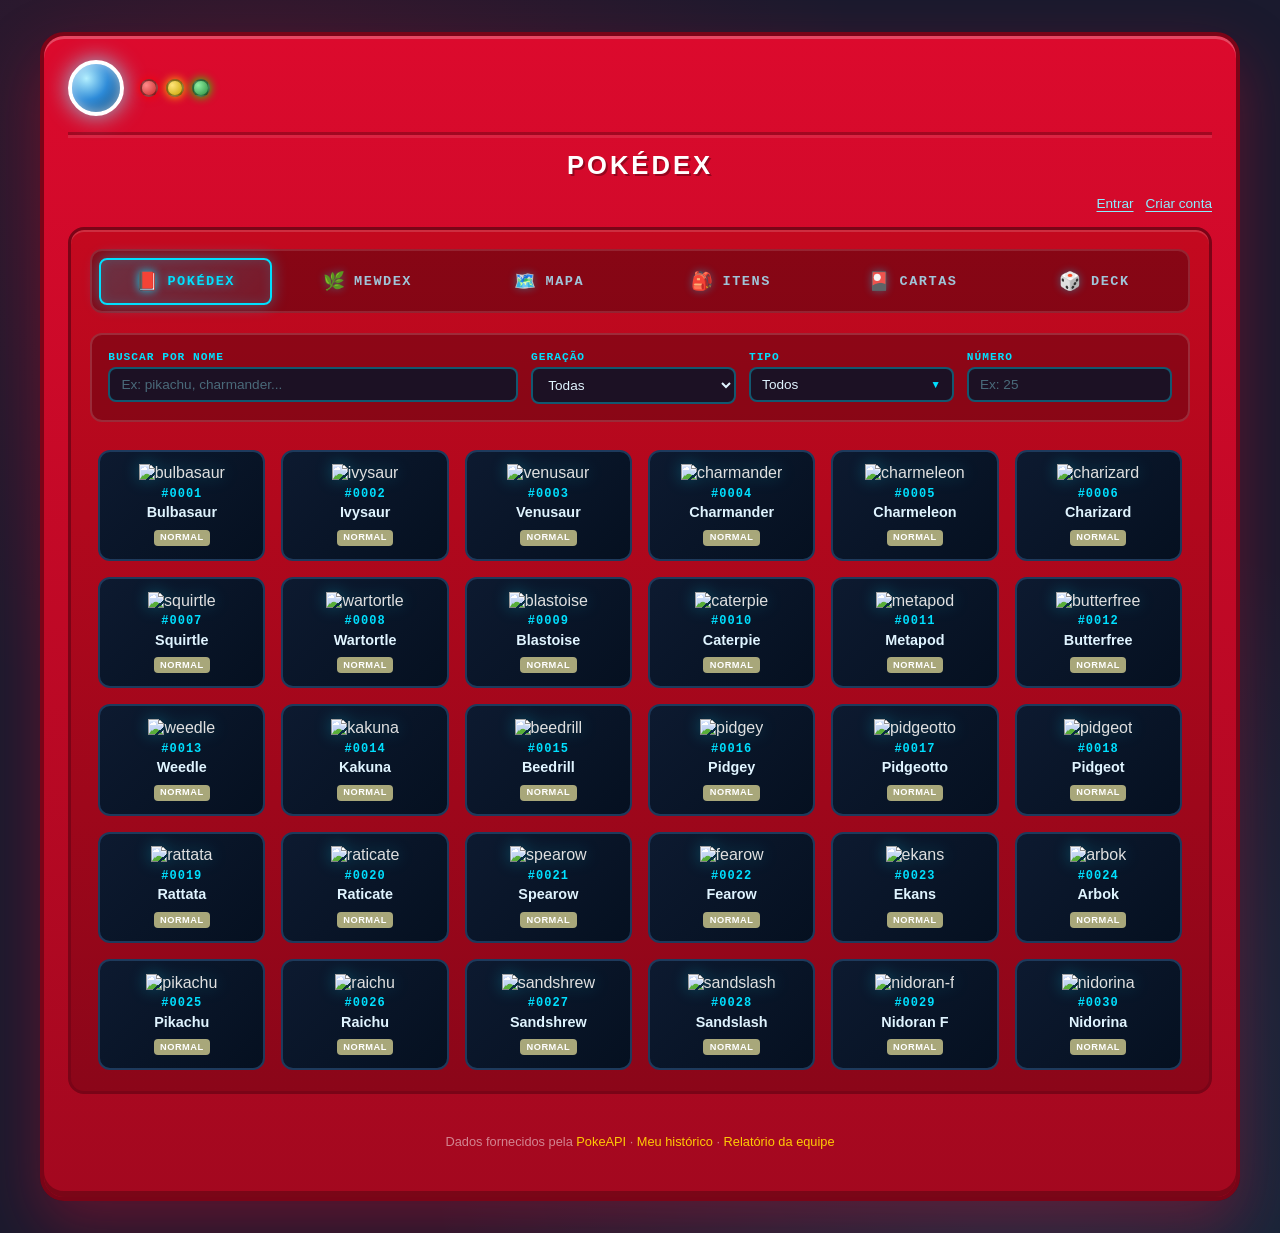
==== commit 986931d7: "feat: integra Neon, protege gabarito e adiciona cadastro e login" ====
--- a/Site/index.html
+++ b/Site/index.html
@@ -5,6 +5,7 @@
   <meta name="viewport" content="width=device-width, initial-scale=1.0">
   <title>Pokédex — Todas as Gerações</title>
   <link rel="stylesheet" href="style.css">
+  <link rel="stylesheet" href="autenticacao.css">
 </head>
 <body>
   <div class="pokedex-frame">
@@ -18,6 +19,11 @@
     </div>
 
     <h1 class="pokedex-title">Pokédex</h1>
+
+    <nav id="mew-account" class="mew-account" aria-label="Minha conta">
+      <a href="login.html">Entrar</a>
+      <a href="cadastro.html">Criar conta</a>
+    </nav>
 
     <div class="pokedex-main">
       <div class="abas">
@@ -210,6 +216,7 @@
   <div id="modal-item-container"></div>
 
   <script src="api.js"></script>
+  <script src="autenticacao.js"></script>
   <script src="script.js"></script>
 </body>
-</html>+</html>
--- a/Site/autenticacao.css
+++ b/Site/autenticacao.css
@@ -0,0 +1,36 @@
+.auth-page { display: grid; align-items: center; }
+.auth-frame { width: 100%; max-width: 580px; }
+.auth-frame .aba { text-decoration: none; }
+.auth-screen { padding: clamp(1rem, 4vw, 1.8rem); }
+.auth-screen > * { position: relative; z-index: 2; }
+.auth-eyebrow { font: bold .7rem 'Courier New', monospace; letter-spacing: 1.5px; text-transform: uppercase; color: #00e0ff; margin-bottom: .8rem; }
+.auth-screen h1 { color: #e0f4ff; font-size: clamp(1.35rem, 4.5vw, 1.8rem); line-height: 1.2; }
+.auth-description { color: #a0b9ce; font-size: .9rem; line-height: 1.6; margin: .75rem 0 1.5rem; }
+#auth-form { display: grid; gap: 1.1rem; }
+.auth-screen .filtro-grupo { gap: .45rem; min-width: 0; }
+.auth-screen input { width: 100%; min-width: 0; min-height: 46px; font-size: 1rem; }
+.auth-screen input::placeholder { color: #88a4b9; }
+.auth-password { display: flex; gap: .5rem; }
+.auth-password input { flex: 1; }
+.auth-toggle { flex-shrink: 0; padding: .5rem .65rem; color: #a9f5ff; background: #0d2338; border: 1px solid #38718b; border-radius: 8px; font: inherit; font-size: .75rem; cursor: pointer; }
+.auth-help { color: #a0b9ce; font-size: .78rem; line-height: 1.5; }
+.auth-submit { width: 100%; min-height: 48px; padding: .8rem 1rem; border: 2px solid #ff6a7f; border-radius: 10px; background: linear-gradient(180deg, #dc0a2d, #a3081f); color: white; font: bold .9rem 'Courier New', monospace; letter-spacing: 1px; text-transform: uppercase; cursor: pointer; box-shadow: inset 0 -3px 0 #0003, 0 5px 15px #dc0a2d40; }
+.auth-submit:hover:not(:disabled) { border-color: white; }
+.auth-submit:disabled { opacity: .65; cursor: wait; }
+.auth-screen a, .mew-account a { color: #8aeeff; text-underline-offset: 3px; }
+.auth-switch { text-align: center; color: #a0b9ce; font-size: .85rem; line-height: 1.6; margin-top: 1.25rem; }
+.auth-error { color: #ffc3be; background: #ef535018; border: 1px solid #ef535080; padding: .75rem; border-radius: 8px; font-size: .85rem; line-height: 1.5; overflow-wrap: anywhere; }
+.auth-status { color: #a0b9ce; font-size: .85rem; }
+.auth-status:empty { display: none; }
+.auth-current { color: #b7f6c5; background: #3fb95015; border: 1px solid #3fb95080; border-radius: 8px; padding: .75rem; margin-bottom: 1rem; font-size: .85rem; line-height: 1.6; overflow-wrap: anywhere; }
+.mew-account { display: flex; align-items: center; justify-content: flex-end; gap: .75rem; flex-wrap: wrap; padding: 0 0 1rem; font-size: .85rem; }
+.mew-account span { overflow-wrap: anywhere; }
+.mew-account button { font: inherit; color: white; background: #0003; border: 1px solid #ffffff80; border-radius: 8px; padding: .45rem .8rem; cursor: pointer; }
+.mew-account button:disabled { opacity: .6; cursor: wait; }
+.mew-account .auth-error { flex-basis: 100%; }
+.auth-frame :focus-visible, .mew-account :focus-visible { outline: 3px solid #ffcb05; outline-offset: 3px; }
+@media (max-width: 400px) {
+  .auth-frame .pokedex-main { padding: .65rem; }
+  .auth-frame .aba { padding: .65rem .35rem; font-size: .75rem; letter-spacing: 1px; }
+  .auth-frame .pokedex-title { font-size: 1.3rem; }
+}
